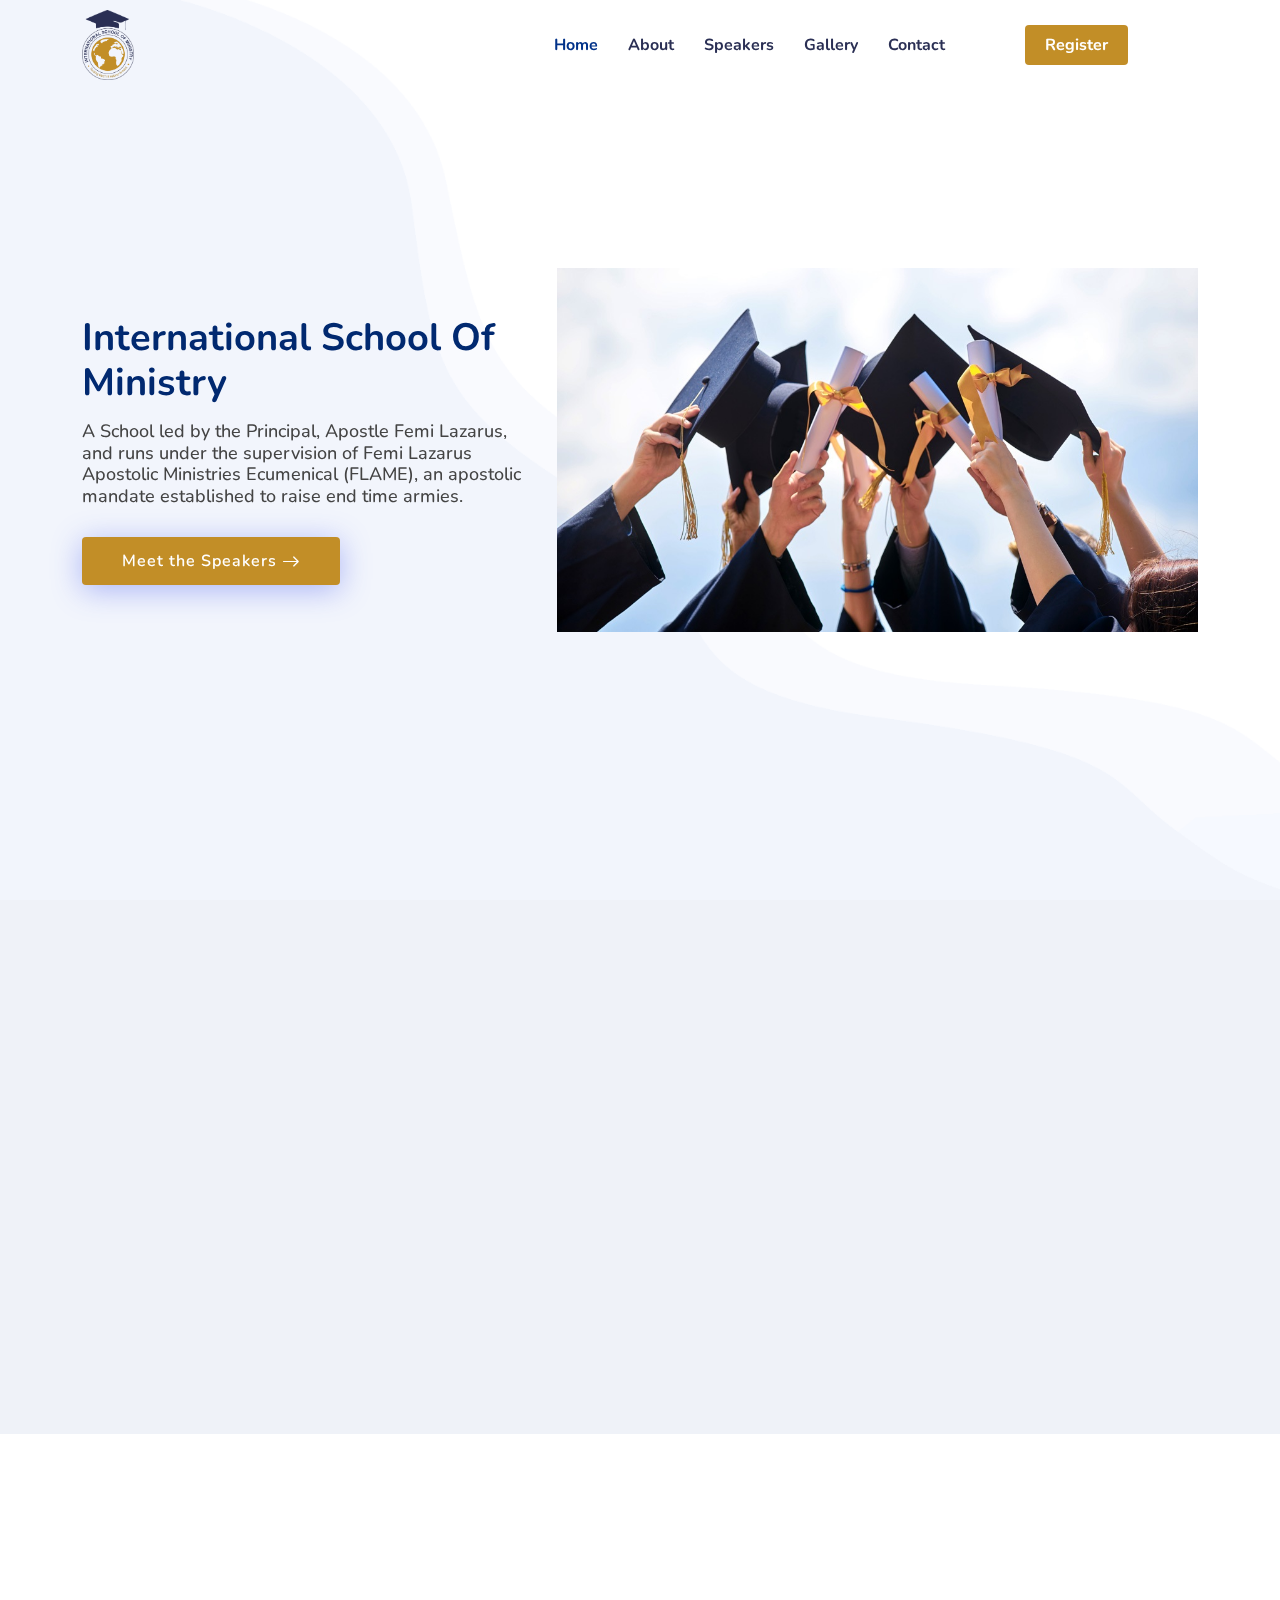
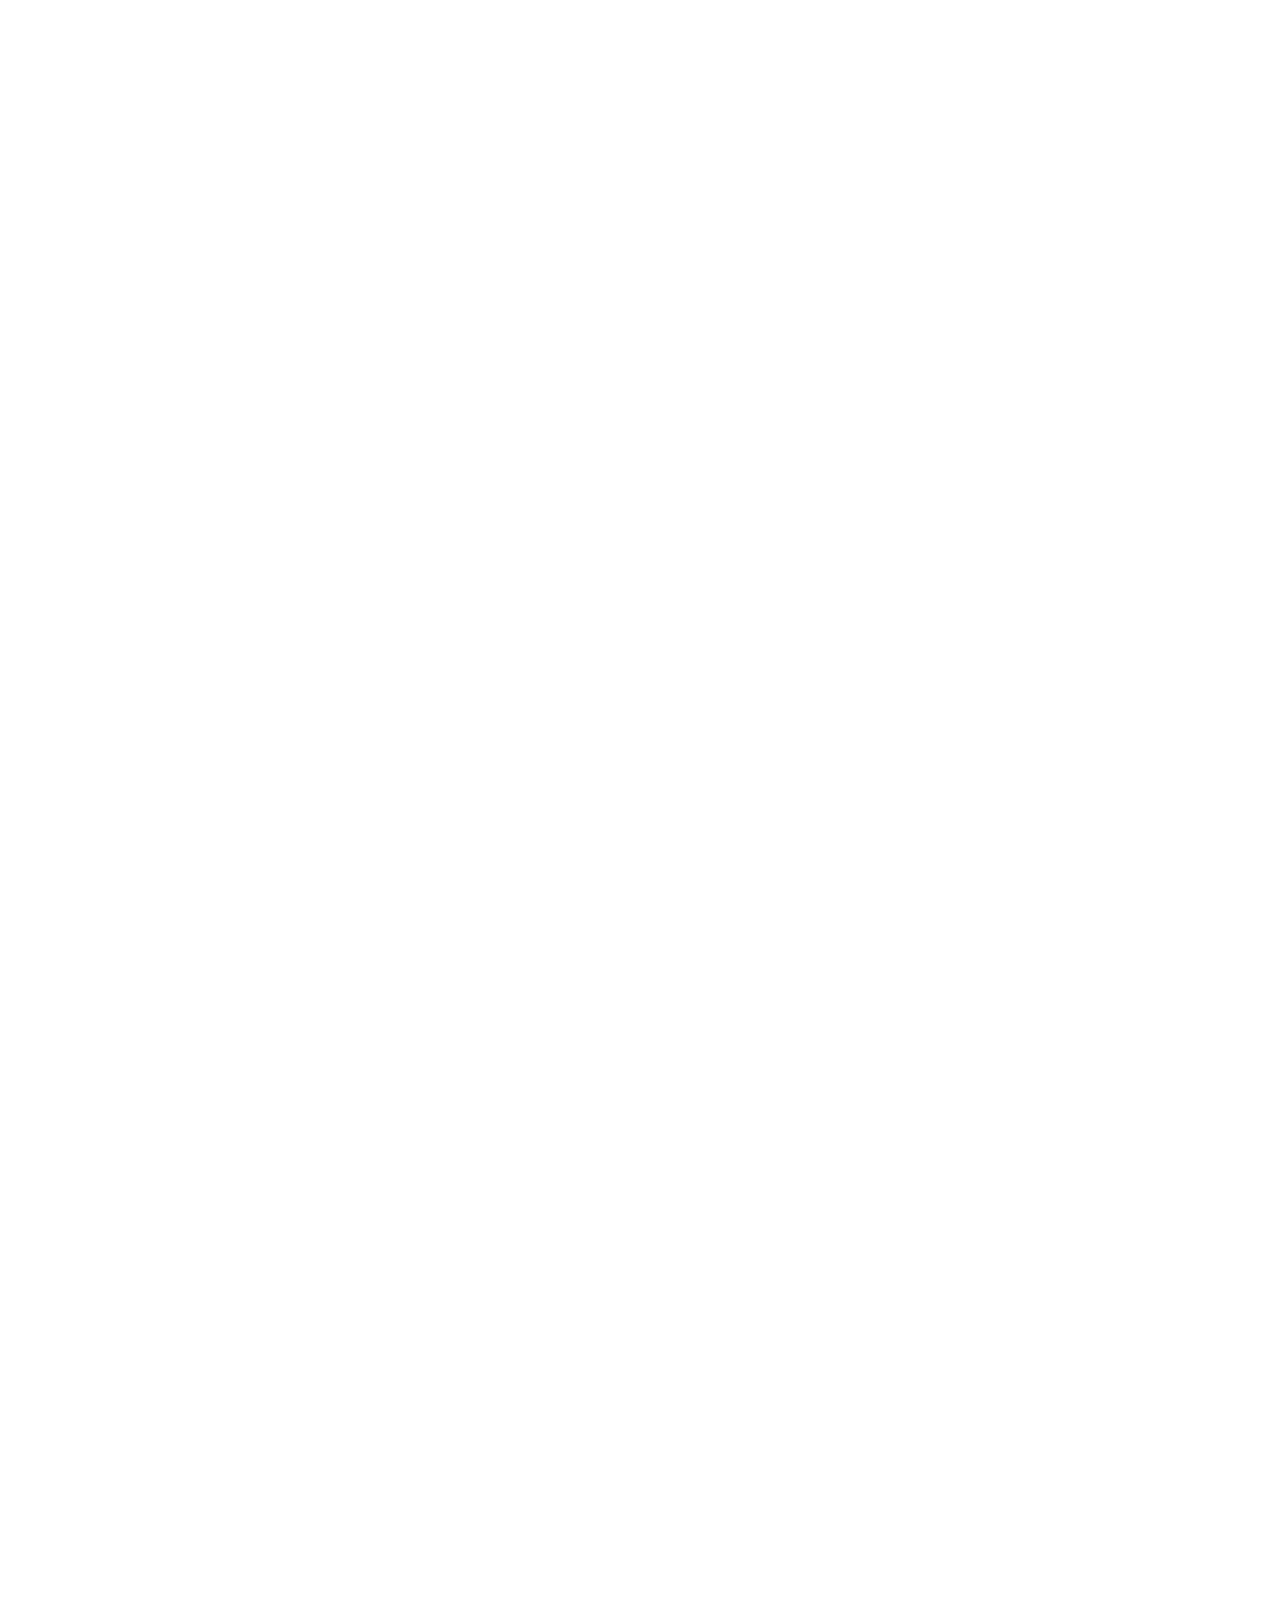
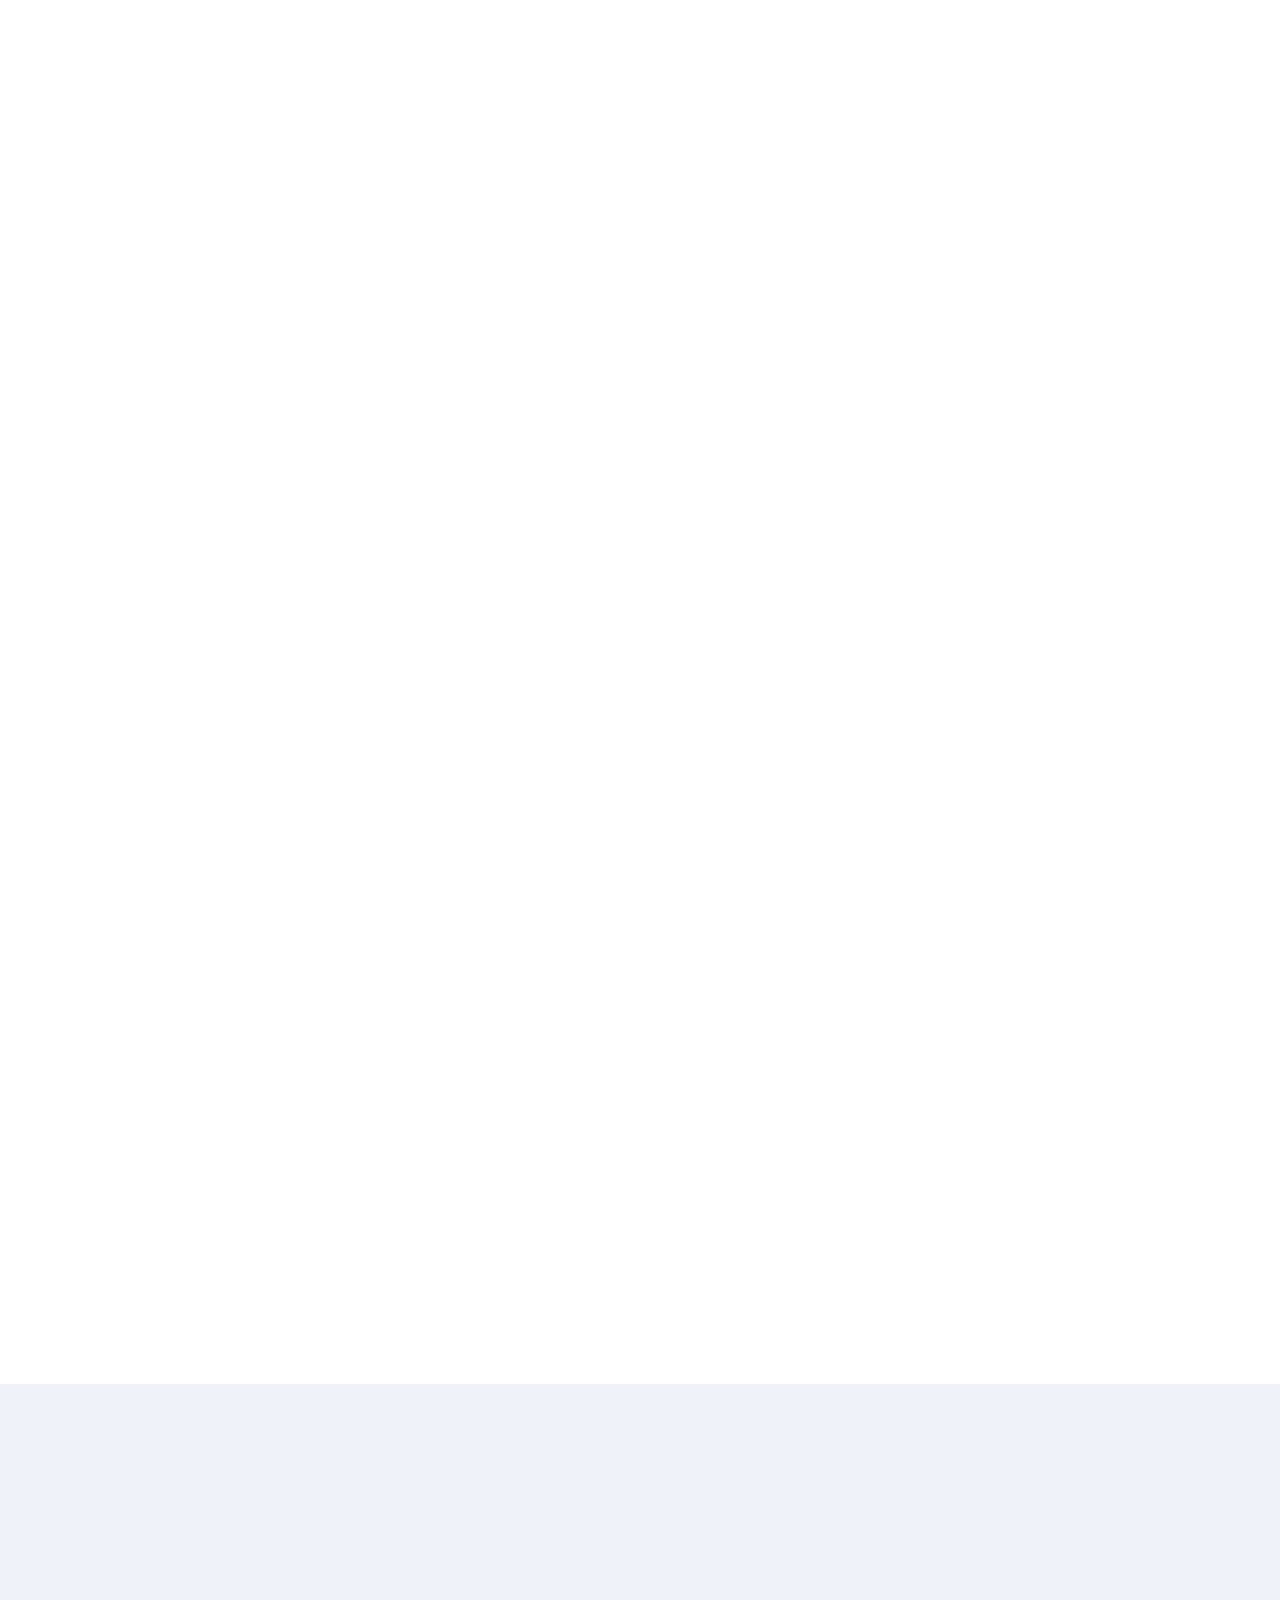
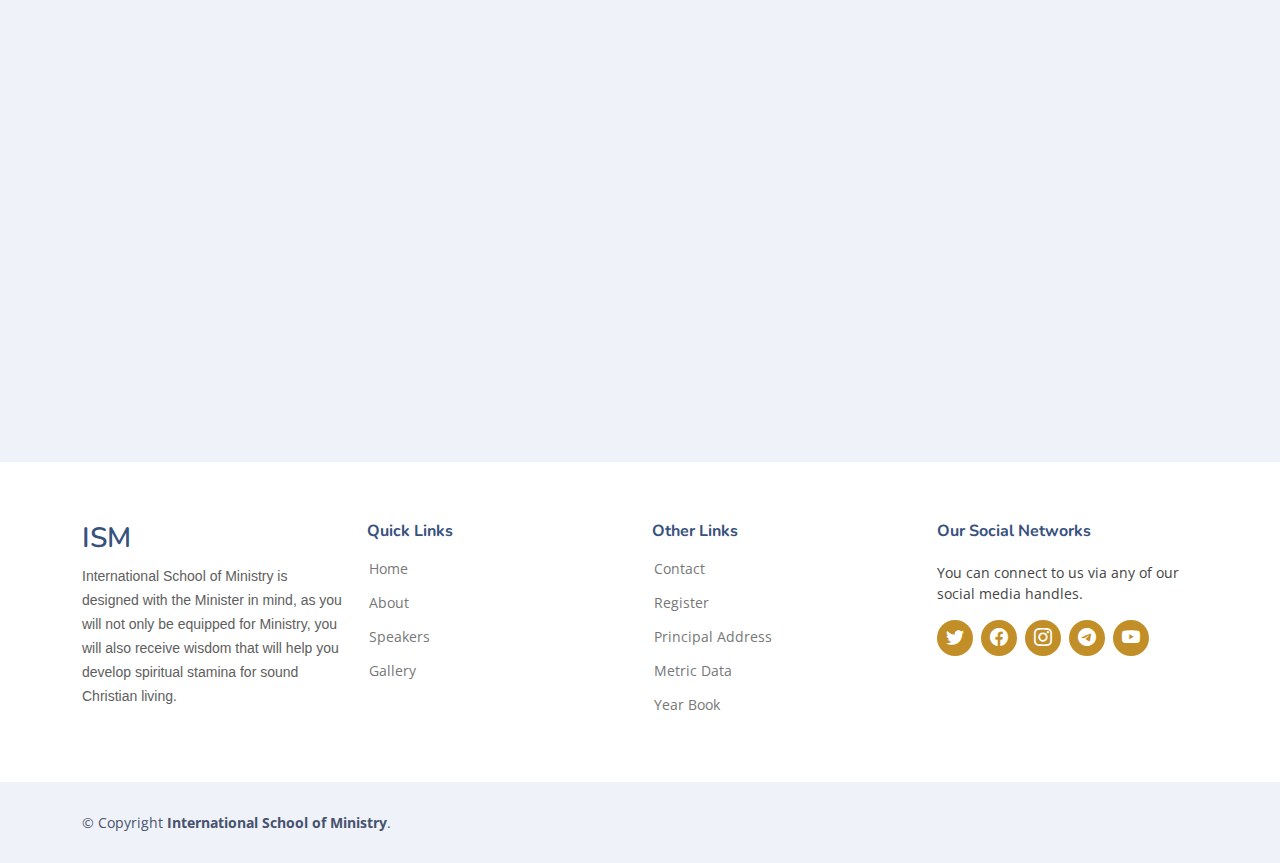
==== index.html @ 2821f300 "code update" ====
<!DOCTYPE html>
<html lang="en">

<head>
  <meta charset="utf-8">
  <meta content="width=device-width, initial-scale=1.0" name="viewport">

  <title>ISM - International School of Ministry</title>
  <meta content="" name="description">

  <meta content="" name="keywords">

  <link href="assets/img/logo1.png" rel="icon">

  <link href="https://fonts.googleapis.com/css?family=Open+Sans:300,300i,400,400i,600,600i,700,700i|Nunito:300,300i,400,400i,600,600i,700,700i|Poppins:300,300i,400,400i,500,500i,600,600i,700,700i" rel="stylesheet">

  <link href="assets/vendor/aos/aos.css" rel="stylesheet">
  <link href="assets/vendor/bootstrap/bootstrap.min.css" rel="stylesheet">
  <link href="assets/vendor/bootstrap-icons/bootstrap-icons.css" rel="stylesheet">
  <link href="assets/vendor/glightbox/glightbox.min.css" rel="stylesheet">
  <link href="assets/vendor/swiper/swiper-bundle.min.css" rel="stylesheet">

  <link href="assets/css/style.css" rel="stylesheet">
</head>

<body>

  <!-- ======= Header ======= -->
  <header id="header" class="header fixed-top">
    <div class="container-fluid container-xl d-flex align-items-center">

      <a href="index.html" class="logo d-flex align-items-center">
        <img src="assets/img/logo1.png" alt="">
      </a>

      <nav id="navbar" class="navbar">
        <ul>
          <li><a class="nav-link scrollto active" href="#hero">Home</a></li>
          <li><a class="nav-link scrollto" href="#about">About</a></li>
          <li><a class="nav-link scrollto" href="#speakers">Speakers</a></li>
          <li><a class="nav-link scrollto" href="#portfolio">Gallery</a></li>
          <li><a class="nav-link scrollto" href="#contact">Contact</a></li>
          <li class="reg-link"><a class="getstarted scrollto" target="_blank" href="registration.html">Register</a></li>
        </ul>
        <i class="bi bi-list mobile-nav-toggle"></i>
      </nav><!-- .navbar -->

    </div>
  </header><!-- End Header -->

  <!-- ======= Hero Section ======= -->
  <section id="hero" class="hero d-flex align-items-center">

    <div class="container">
      <div class="row">
        <div class="col-lg-5 d-flex flex-column justify-content-center">
          <h1 data-aos="fade-up">International School Of Ministry</h1>
          <h2 data-aos="fade-up" data-aos-delay="400">
            A School led by the Principal, Apostle Femi Lazarus, and runs under the supervision
            of Femi Lazarus Apostolic Ministries Ecumenical (FLAME), an apostolic mandate established to raise end time armies.           
          </h2>
          <div data-aos="fade-up" data-aos-delay="600">
            <div class="text-center text-lg-start">
              <a href="#about" class="btn-get-started scrollto d-inline-flex align-items-center justify-content-center align-self-center">
                <span>Meet the Speakers</span>
                <i class="bi bi-arrow-right"></i>
              </a>
            </div>
          </div>
        </div>
        <div class="col-lg-7 hero-img" data-aos="zoom-out" data-aos-delay="200">
          <img src="assets/img/grad3.jpg" class="img-fluid" alt="">
        </div>
      </div>
    </div>

  </section><!-- End Hero -->

  <main id="main">
    <!-- ======= About Section ======= -->
    <section id="about" class="about">

      <div class="container" data-aos="fade-up">
        <div class="row gx-0">

          <div class="col-lg-7 d-flex flex-column justify-content-center" data-aos="fade-up" data-aos-delay="200">
            <div class="content">
              <h3>ABOUT INTERNATIONAL SCHOOL OF MINISTRY</h3>
              <h2>
                International School of Ministry program equips not just ministers called to the 5-fold ministry,
                but all believers who seek to discover and effectively deploy God's unique call upon their life.              
              </h2>
              <p>
                Our university-caliber curriculum will expose you to balanced resources and materials that will deepen
                your understanding of ministry, and launch you into the insights and wisdom required for effective ministry. 
                The curriculum includes thorough assessments, projects and hands-on practical and ministry work. 
                The School offers great flexibility for your schedule with the options of both online and on site
                categories to choose from and admission is open to persons in all parts of the world.                
              </p>
              <!-- <div class="text-center text-lg-start">
                <a href="#" class="btn-read-more d-inline-flex align-items-center justify-content-center align-self-center">
                  <span>Read More</span>
                  <i class="bi bi-arrow-right"></i>
                </a>
              </div> -->
            </div>
          </div>

          <div class="col-lg-5 d-flex align-items-center" data-aos="zoom-out" data-aos-delay="200">
            <img src="assets/img/grad4.jpg" class="img-fluid" alt="">
          </div>

        </div>
      </div>

    </section><!-- End About Section -->

    
    <!-- ======= Counts Section ======= -->
    <section id="counts" class="counts">
      <div class="container" data-aos="fade-up">

        <div class="row gy-4">

          <div class="col-lg-4 col-md-4">
            <div class="count-box">
              <i class="bi bi-mortarboard"></i>
              <div>
                <span data-purecounter-start="0" data-purecounter-end="300" data-purecounter-duration="1" class="purecounter"></span>
                <p>Students</p>
              </div>
            </div>
          </div>

          <div class="col-lg-4 col-md-4">
            <div class="count-box">
              <i class="bi bi-flag" style="color: #ee6c20;"></i>
              <div>
                <span data-purecounter-start="0" data-purecounter-end="12" data-purecounter-duration="1" class="purecounter"></span>
                <p>Countries</p>
              </div>
            </div>
          </div>

          <div class="col-lg-4 col-md-4">
            <div class="count-box">
              <i class="bi bi-calendar" style="color: #15be56;"></i>
              <div>
                <span data-purecounter-start="0" data-purecounter-end="3" data-purecounter-duration="1" class="purecounter"></span>
                <p>Academic Sessions</p>
              </div>
            </div>
          </div>
        </div>

      </div>
    </section><!-- End Counts Section -->

    <!-- ======= Speakers Section ======= -->
    <!-- <section id="speakers" class="speakers">

      <div class="container" data-aos="fade-up">

        <header class="section-header">
          <h2>Our Speakers</h2>
          <p>Meet the Speakers for ISM 2023</p>
        </header>

        <div class="row">

          <div class="col-lg-4" data-aos="fade-up" data-aos-delay="200">
            <div class="box">
              <img src="assets/img/speakers/dam.jpg" class="img-fluid" alt="">
              <h3>Ad cupiditate sed est odio</h3>
              <p>Eum ad dolor et. Autem aut fugiat debitis voluptatem consequuntur sit. Et veritatis id.</p>
            </div>
          </div>

          <div class="col-lg-4 mt-4 mt-lg-0" data-aos="fade-up" data-aos-delay="400">
            <div class="box">
              <img src="assets/img/speakers/dam.jpg" class="img-fluid" alt="">
              <h3>Voluptatem voluptatum alias</h3>
              <p>Repudiandae amet nihil natus in distinctio suscipit id. Doloremque ducimus ea sit non.</p>
            </div>
          </div>

          <div class="col-lg-4 mt-4 mt-lg-0" data-aos="fade-up" data-aos-delay="600">
            <div class="box">
              <img src="assets/img/speakers/dam.jpg" class="img-fluid" alt="">
              <h3>Fugit cupiditate alias nobis.</h3>
              <p>Quam rem vitae est autem molestias explicabo debitis sint. Vero aliquid quidem commodi.</p>
            </div>
          </div>

        </div>

      </div> -->

    </section><!-- End Speakers Section -->
 

    <!-- ======= Gallery Section ======= -->
    <section id="portfolio" class="portfolio">

      <div class="container" data-aos="fade-up">

        <header class="section-header">
          <h2>Gallery</h2>
          <p>Check Our Gallery</p>
        </header>

        <div class="row" data-aos="fade-up" data-aos-delay="100">
          <div class="col-lg-12 d-flex justify-content-center">
            <ul id="portfolio-flters">
              <li data-filter="*" class="filter-active">All</li>
              <li data-filter=".filter-web">2022</li>
              <li data-filter=".filter-card">2021</li>
              <li data-filter=".filter-app">2020</li>
            </ul>
          </div>
        </div>

        <div class="row gy-4 portfolio-container" data-aos="fade-up" data-aos-delay="200">          

          <div class="col-lg-4 col-md-6 portfolio-item filter-web">
            <div class="portfolio-wrap">
              <img src="https://res.cloudinary.com/dlclg1j73/image/upload/v1676479139/ISM/2022/a0f8463294acc3b7a0f8463294acc3b7ISM0806-17_tbupcl.jpg" class="img-fluid" alt="">
              <div class="portfolio-info">
                <div class="portfolio-links">
                  <a href="https://res.cloudinary.com/dlclg1j73/image/upload/v1676479139/ISM/2022/a0f8463294acc3b7a0f8463294acc3b7ISM0806-17_tbupcl.jpg" data-gallery="portfolioGallery" class="portfokio-lightbox" title="2022"><i class="bi bi-plus"></i></a>
                </div>
              </div>
            </div>
          </div>
          <div class="col-lg-4 col-md-6 portfolio-item filter-web">
            <div class="portfolio-wrap">
              <img src="https://res.cloudinary.com/dlclg1j73/image/upload/v1676479139/ISM/2022/974f9b8429882d13974f9b8429882d13ISM0806-8_kbvcun.jpg" class="img-fluid" alt="">
              <div class="portfolio-info">
                <div class="portfolio-links">
                  <a href="https://res.cloudinary.com/dlclg1j73/image/upload/v1676479139/ISM/2022/974f9b8429882d13974f9b8429882d13ISM0806-8_kbvcun.jpg" data-gallery="portfolioGallery" class="portfokio-lightbox" title="2022"><i class="bi bi-plus"></i></a>
                </div>
              </div>
            </div>
          </div>
          <div class="col-lg-4 col-md-6 portfolio-item filter-web">
            <div class="portfolio-wrap">
              <img src="https://res.cloudinary.com/dlclg1j73/image/upload/v1676479139/ISM/2022/3f0ec36ffedbc9f23f0ec36ffedbc9f2ISM0806-11_uqhcfb.jpg" class="img-fluid" alt="">
              <div class="portfolio-info">
                <div class="portfolio-links">
                  <a href="https://res.cloudinary.com/dlclg1j73/image/upload/v1676479139/ISM/2022/3f0ec36ffedbc9f23f0ec36ffedbc9f2ISM0806-11_uqhcfb.jpg" data-gallery="portfolioGallery" class="portfokio-lightbox" title="2022"><i class="bi bi-plus"></i></a>
                </div>
              </div>
            </div>
          </div>
          <div class="col-lg-4 col-md-6 portfolio-item filter-web">
            <div class="portfolio-wrap">
              <img src="https://res.cloudinary.com/dlclg1j73/image/upload/v1676479139/ISM/2022/c64f689c1af384aec64f689c1af384aeISM0806-6_u8iej9.jpg" class="img-fluid" alt="">
              <div class="portfolio-info">
                <div class="portfolio-links">
                  <a href="https://res.cloudinary.com/dlclg1j73/image/upload/v1676479139/ISM/2022/c64f689c1af384aec64f689c1af384aeISM0806-6_u8iej9.jpg" data-gallery="portfolioGallery" class="portfokio-lightbox" title="2022"><i class="bi bi-plus"></i></a>
                </div>
              </div>
            </div>
          </div>
          <div class="col-lg-4 col-md-6 portfolio-item filter-web">
            <div class="portfolio-wrap">
              <img src="https://res.cloudinary.com/dlclg1j73/image/upload/v1676479138/ISM/2022/4d9fe608fb31aa9a4d9fe608fb31aa9aISM2022-18_cvmv9b.jpg" class="img-fluid" alt="">
              <div class="portfolio-info">
                <div class="portfolio-links">
                  <a href="https://res.cloudinary.com/dlclg1j73/image/upload/v1676479138/ISM/2022/4d9fe608fb31aa9a4d9fe608fb31aa9aISM2022-18_cvmv9b.jpg" data-gallery="portfolioGallery" class="portfokio-lightbox" title="2022"><i class="bi bi-plus"></i></a>
                </div>
              </div>
            </div>
          </div>
          <div class="col-lg-4 col-md-6 portfolio-item filter-web">
            <div class="portfolio-wrap">
              <img src="https://res.cloudinary.com/dlclg1j73/image/upload/v1676479138/ISM/2022/ac849e663f327fabac849e663f327fabISM230422-89_btlrcy.jpg" class="img-fluid" alt="">
              <div class="portfolio-info">
                <div class="portfolio-links">
                  <a href="https://res.cloudinary.com/dlclg1j73/image/upload/v1676479138/ISM/2022/ac849e663f327fabac849e663f327fabISM230422-89_btlrcy.jpg" data-gallery="portfolioGallery" class="portfokio-lightbox" title="2022"><i class="bi bi-plus"></i></a>
                </div>
              </div>
            </div>
          </div>
          <div class="col-lg-4 col-md-6 portfolio-item filter-web">
            <div class="portfolio-wrap">
              <img src="https://res.cloudinary.com/dlclg1j73/image/upload/v1676479138/ISM/2022/93c3a823f00f2a5993c3a823f00f2a59ISM2022-15_ulhld6.jpg" class="img-fluid" alt="">
              <div class="portfolio-info">
                <div class="portfolio-links">
                  <a href="https://res.cloudinary.com/dlclg1j73/image/upload/v1676479138/ISM/2022/93c3a823f00f2a5993c3a823f00f2a59ISM2022-15_ulhld6.jpg" data-gallery="portfolioGallery" class="portfokio-lightbox" title="2022"><i class="bi bi-plus"></i></a>
                </div>
              </div>
            </div>
          </div>
          <div class="col-lg-4 col-md-6 portfolio-item filter-web">
            <div class="portfolio-wrap">
              <img src="https://res.cloudinary.com/dlclg1j73/image/upload/v1676479138/ISM/2022/42bfd22b299dcd6542bfd22b299dcd65ISM2022-24_lhot5b.jpg" class="img-fluid" alt="">
              <div class="portfolio-info">
                <div class="portfolio-links">
                  <a href="https://res.cloudinary.com/dlclg1j73/image/upload/v1676479138/ISM/2022/42bfd22b299dcd6542bfd22b299dcd65ISM2022-24_lhot5b.jpg" data-gallery="portfolioGallery" class="portfokio-lightbox" title="2022"><i class="bi bi-plus"></i></a>
                </div>
              </div>
            </div>
          </div>
          <div class="col-lg-4 col-md-6 portfolio-item filter-web">
            <div class="portfolio-wrap">
              <img src="https://res.cloudinary.com/dlclg1j73/image/upload/v1676479138/ISM/2022/f9b1919a57092d63f9b1919a57092d63ISM2022-3_dk9n88.jpg" class="img-fluid" alt="">
              <div class="portfolio-info">
                <div class="portfolio-links">
                  <a href="https://res.cloudinary.com/dlclg1j73/image/upload/v1676479138/ISM/2022/f9b1919a57092d63f9b1919a57092d63ISM2022-3_dk9n88.jpg" data-gallery="portfolioGallery" class="portfokio-lightbox" title="2022"><i class="bi bi-plus"></i></a>
                </div>
              </div>
            </div>
          </div>
          <div class="col-lg-4 col-md-6 portfolio-item filter-web">
            <div class="portfolio-wrap">
              <img src="https://res.cloudinary.com/dlclg1j73/image/upload/v1676479138/ISM/2022/ad6efad1ba59b4cfad6efad1ba59b4cfISM2022-20_xufchk.jpg" class="img-fluid" alt="">
              <div class="portfolio-info">
                <div class="portfolio-links">
                  <a href="https://res.cloudinary.com/dlclg1j73/image/upload/v1676479138/ISM/2022/ad6efad1ba59b4cfad6efad1ba59b4cfISM2022-20_xufchk.jpg" data-gallery="portfolioGallery" class="portfokio-lightbox" title="2022"><i class="bi bi-plus"></i></a>
                </div>
              </div>
            </div>
          </div>

          <div class="col-lg-4 col-md-6 portfolio-item filter-card">
            <div class="portfolio-wrap">
              <img src="https://res.cloudinary.com/dlclg1j73/image/upload/v1676479112/ISM/2021/60b67246723efb0160b67246723efb01DSC_1166_vpximg.png" class="img-fluid" alt="">
              <div class="portfolio-info">
                <div class="portfolio-links">
                  <a href="https://res.cloudinary.com/dlclg1j73/image/upload/v1676479112/ISM/2021/60b67246723efb0160b67246723efb01DSC_1166_vpximg.png" data-gallery="portfolioGallery" class="portfokio-lightbox" title="2021"><i class="bi bi-plus"></i></a>
                </div>
              </div>
            </div>
          </div>
          <div class="col-lg-4 col-md-6 portfolio-item filter-card">
            <div class="portfolio-wrap">
              <img src="https://res.cloudinary.com/dlclg1j73/image/upload/v1676479112/ISM/2021/acf2622d92566151acf2622d92566151DSC_1152_qvgdaf.png" class="img-fluid" alt="">
              <div class="portfolio-info">
                <div class="portfolio-links">
                  <a href="https://res.cloudinary.com/dlclg1j73/image/upload/v1676479112/ISM/2021/acf2622d92566151acf2622d92566151DSC_1152_qvgdaf.png" data-gallery="portfolioGallery" class="portfokio-lightbox" title="2021"><i class="bi bi-plus"></i></a>
                </div>
              </div>
            </div>
          </div>
          <div class="col-lg-4 col-md-6 portfolio-item filter-card">
            <div class="portfolio-wrap">
              <img src="https://res.cloudinary.com/dlclg1j73/image/upload/v1676479112/ISM/2021/b2570730d5ed23bcb2570730d5ed23bcDSC_1175_kbym0o.png" class="img-fluid" alt="">
              <div class="portfolio-info">
                <div class="portfolio-links">
                  <a href="https://res.cloudinary.com/dlclg1j73/image/upload/v1676479112/ISM/2021/b2570730d5ed23bcb2570730d5ed23bcDSC_1175_kbym0o.png" data-gallery="portfolioGallery" class="portfokio-lightbox" title="2021"><i class="bi bi-plus"></i></a>
                </div>
              </div>
            </div>
          </div>
          <div class="col-lg-4 col-md-6 portfolio-item filter-card">
            <div class="portfolio-wrap">
              <img src="https://res.cloudinary.com/dlclg1j73/image/upload/v1676479112/ISM/2021/3bf9c9d7cf6376ae3bf9c9d7cf6376ae18082020_2837_29_ztzded.png" class="img-fluid" alt="">
              <div class="portfolio-info">
                <div class="portfolio-links">
                  <a href="https://res.cloudinary.com/dlclg1j73/image/upload/v1676479112/ISM/2021/3bf9c9d7cf6376ae3bf9c9d7cf6376ae18082020_2837_29_ztzded.png" data-gallery="portfolioGallery" class="portfokio-lightbox" title="2021"><i class="bi bi-plus"></i></a>
                </div>
              </div>
            </div>
          </div>
          <div class="col-lg-4 col-md-6 portfolio-item filter-card">
            <div class="portfolio-wrap">
              <img src="https://res.cloudinary.com/dlclg1j73/image/upload/v1676479111/ISM/2021/8701a133cffeb7cc8701a133cffeb7ccDSC_1179_hkhmv2.png" class="img-fluid" alt="">
              <div class="portfolio-info">
                <div class="portfolio-links">
                  <a href="https://res.cloudinary.com/dlclg1j73/image/upload/v1676479111/ISM/2021/8701a133cffeb7cc8701a133cffeb7ccDSC_1179_hkhmv2.png" data-gallery="portfolioGallery" class="portfokio-lightbox" title="2021"><i class="bi bi-plus"></i></a>
                </div>
              </div>
            </div>
          </div>
          <div class="col-lg-4 col-md-6 portfolio-item filter-card">
            <div class="portfolio-wrap">
              <img src="https://res.cloudinary.com/dlclg1j73/image/upload/v1676479111/ISM/2021/be150857a7223dadbe150857a7223dadDSC_1202_tuiqah.png" class="img-fluid" alt="">
              <div class="portfolio-info">
                <div class="portfolio-links">
                  <a href="https://res.cloudinary.com/dlclg1j73/image/upload/v1676479111/ISM/2021/be150857a7223dadbe150857a7223dadDSC_1202_tuiqah.png" data-gallery="portfolioGallery" class="portfokio-lightbox" title="2021"><i class="bi bi-plus"></i></a>
                </div>
              </div>
            </div>
          </div>
          <div class="col-lg-4 col-md-6 portfolio-item filter-card">
            <div class="portfolio-wrap">
              <img src="https://res.cloudinary.com/dlclg1j73/image/upload/v1676479111/ISM/2021/8da6018cdb2b9a3d8da6018cdb2b9a3dDSC_1181_phynyu.png" class="img-fluid" alt="">
              <div class="portfolio-info">
                <div class="portfolio-links">
                  <a href="https://res.cloudinary.com/dlclg1j73/image/upload/v1676479111/ISM/2021/8da6018cdb2b9a3d8da6018cdb2b9a3dDSC_1181_phynyu.png" data-gallery="portfolioGallery" class="portfokio-lightbox" title="2021"><i class="bi bi-plus"></i></a>
                </div>
              </div>
            </div>
          </div>
          <div class="col-lg-4 col-md-6 portfolio-item filter-card">
            <div class="portfolio-wrap">
              <img src="https://res.cloudinary.com/dlclg1j73/image/upload/v1676479111/ISM/2021/06ec771d6a91691006ec771d6a916910DSC_1199_gxij5p.png" class="img-fluid" alt="">
              <div class="portfolio-info">
                <div class="portfolio-links">
                  <a href="https://res.cloudinary.com/dlclg1j73/image/upload/v1676479111/ISM/2021/06ec771d6a91691006ec771d6a916910DSC_1199_gxij5p.png" data-gallery="portfolioGallery" class="portfokio-lightbox" title="2021"><i class="bi bi-plus"></i></a>
                </div>
              </div>
            </div>
          </div>
          <div class="col-lg-4 col-md-6 portfolio-item filter-card">
            <div class="portfolio-wrap">
              <img src="https://res.cloudinary.com/dlclg1j73/image/upload/v1676479111/ISM/2021/c27d8800741f3474c27d8800741f3474DSC_1198_xvyitz.png" class="img-fluid" alt="">
              <div class="portfolio-info">
                <div class="portfolio-links">
                  <a href="https://res.cloudinary.com/dlclg1j73/image/upload/v1676479111/ISM/2021/c27d8800741f3474c27d8800741f3474DSC_1198_xvyitz.png" data-gallery="portfolioGallery" class="portfokio-lightbox" title="2021"><i class="bi bi-plus"></i></a>
                </div>
              </div>
            </div>
          </div>
          <div class="col-lg-4 col-md-6 portfolio-item filter-card">
            <div class="portfolio-wrap">
              <img src="https://res.cloudinary.com/dlclg1j73/image/upload/v1676479111/ISM/2021/37e3d6341e4bad0037e3d6341e4bad00DSC_1196_wsgi4c.png" class="img-fluid" alt="">
              <div class="portfolio-info">
                <div class="portfolio-links">
                  <a href="https://res.cloudinary.com/dlclg1j73/image/upload/v1676479111/ISM/2021/37e3d6341e4bad0037e3d6341e4bad00DSC_1196_wsgi4c.png" data-gallery="portfolioGallery" class="portfokio-lightbox" title="2021"><i class="bi bi-plus"></i></a>
                </div>
              </div>
            </div>
          </div> 
          <div class="col-lg-4 col-md-6 portfolio-item filter-app">
            <div class="portfolio-wrap">
              <img src="https://res.cloudinary.com/dlclg1j73/image/upload/v1676479089/ISM/2020/1437bfd72011e2741437bfd72011e274DSC_1422_nzmzx5.png" class="img-fluid" alt="">
              <div class="portfolio-info">               
                <div class="portfolio-links">
                  <a href="https://res.cloudinary.com/dlclg1j73/image/upload/v1676479089/ISM/2020/1437bfd72011e2741437bfd72011e274DSC_1422_nzmzx5.png" data-gallery="portfolioGallery" class="portfokio-lightbox" title="2020"><i class="bi bi-plus"></i></a>
                </div>
              </div>
            </div>
          </div>
  
          <!-- <div class="col-lg-4 col-md-6 portfolio-item filter-app">
            <div class="portfolio-wrap">
              <img src="https://res.cloudinary.com/dlclg1j73/image/upload/v1676479094/ISM/2020/482b2554e8a9d554482b2554e8a9d554DSC_2568_h2k7g2.png" class="img-fluid" alt="">
              <div class="portfolio-info">                
                <div class="portfolio-links">
                  <a href="https://res.cloudinary.com/dlclg1j73/image/upload/v1676479094/ISM/2020/482b2554e8a9d554482b2554e8a9d554DSC_2568_h2k7g2.png" data-gallery="portfolioGallery" class="portfokio-lightbox" title="2020"><i class="bi bi-plus"></i></a>
                </div>
              </div>
            </div>
          </div> -->
  
          <div class="col-lg-4 col-md-6 portfolio-item filter-app">
            <div class="portfolio-wrap">
              <img src="https://res.cloudinary.com/dlclg1j73/image/upload/v1676479089/ISM/2020/9b5d7646d7d1f5c69b5d7646d7d1f5c6DSC_1423_hldwc8.png" class="img-fluid" alt="">
              <div class="portfolio-info">               
                <div class="portfolio-links">
                  <a href="https://res.cloudinary.com/dlclg1j73/image/upload/v1676479089/ISM/2020/9b5d7646d7d1f5c69b5d7646d7d1f5c6DSC_1423_hldwc8.png" data-gallery="portfolioGallery" class="portfokio-lightbox" title="2020"><i class="bi bi-plus"></i></a>
                </div>
              </div>
            </div>
          </div>
  
          <div class="col-lg-4 col-md-6 portfolio-item filter-app">
            <div class="portfolio-wrap">
              <img src="https://res.cloudinary.com/dlclg1j73/image/upload/v1676479089/ISM/2020/7ac17f9fa29cf2cf2d173a0305b6f59bDSC_1419_bjd148.png" class="img-fluid" alt="">
              <div class="portfolio-info">
                <div class="portfolio-links">
                  <a href="https://res.cloudinary.com/dlclg1j73/image/upload/v1676479089/ISM/2020/7ac17f9fa29cf2cf2d173a0305b6f59bDSC_1419_bjd148.png" data-gallery="portfolioGallery" class="portfokio-lightbox" title="2020"><i class="bi bi-plus"></i></a>
                </div>
              </div>
            </div>
          </div>
  
          <div class="col-lg-4 col-md-6 portfolio-item filter-app">
            <div class="portfolio-wrap">
              <img src="https://res.cloudinary.com/dlclg1j73/image/upload/v1676479089/ISM/2020/722e9a04e7865b9e722e9a04e7865b9eDSC_1700_tqo9lj.png" class="img-fluid" alt="">
              <div class="portfolio-info">
                <div class="portfolio-links">
                  <a href="https://res.cloudinary.com/dlclg1j73/image/upload/v1676479089/ISM/2020/722e9a04e7865b9e722e9a04e7865b9eDSC_1700_tqo9lj.png" data-gallery="portfolioGallery" class="portfokio-lightbox" title="2020"><i class="bi bi-plus"></i></a>
                </div>
              </div>
            </div>
          </div>
  
          <div class="col-lg-4 col-md-6 portfolio-item filter-app">
            <div class="portfolio-wrap">
              <img src="https://res.cloudinary.com/dlclg1j73/image/upload/v1676479088/ISM/2020/e34547b1513b64e3e34547b1513b64e3DSC_1703_iru3q8.png" class="img-fluid" alt="">
              <div class="portfolio-info">
                <div class="portfolio-links">
                  <a href="https://res.cloudinary.com/dlclg1j73/image/upload/v1676479088/ISM/2020/e34547b1513b64e3e34547b1513b64e3DSC_1703_iru3q8.png" data-gallery="portfolioGallery" class="portfokio-lightbox" title="2020"><i class="bi bi-plus"></i></a>
                </div>
              </div>
            </div>
          </div>
  
          <div class="col-lg-4 col-md-6 portfolio-item filter-app">
            <div class="portfolio-wrap">
              <img src="https://res.cloudinary.com/dlclg1j73/image/upload/v1676479088/ISM/2020/3551b2bcec3cd4173551b2bcec3cd417DSC_1725_vrhth0.png" class="img-fluid" alt="">
              <div class="portfolio-info">
                <div class="portfolio-links">
                  <a href="https://res.cloudinary.com/dlclg1j73/image/upload/v1676479088/ISM/2020/3551b2bcec3cd4173551b2bcec3cd417DSC_1725_vrhth0.png" data-gallery="portfolioGallery" class="portfokio-lightbox" title="2020"><i class="bi bi-plus"></i></a>
                </div>
              </div>
            </div>
          </div>
  
          <div class="col-lg-4 col-md-6 portfolio-item filter-app">
            <div class="portfolio-wrap">
              <img src="https://res.cloudinary.com/dlclg1j73/image/upload/v1676479088/ISM/2020/b4bea5d8ac0376a725467279bf7ab491DSC_1974_pcolpz.png" class="img-fluid" alt="">
              <div class="portfolio-info">               
                <div class="portfolio-links">
                  <a href="https://res.cloudinary.com/dlclg1j73/image/upload/v1676479088/ISM/2020/b4bea5d8ac0376a725467279bf7ab491DSC_1974_pcolpz.png" data-gallery="portfolioGallery" class="portfokio-lightbox" title="2020"><i class="bi bi-plus"></i></a>
                </div>
              </div>
            </div>
          </div>
  
          <div class="col-lg-4 col-md-6 portfolio-item filter-app">
            <div class="portfolio-wrap">
              <img src="https://res.cloudinary.com/dlclg1j73/image/upload/v1676479087/ISM/2020/651474b0d548e063651474b0d548e063DSC_2087_ijhal0.png" class="img-fluid" alt="">
              <div class="portfolio-info">
                <div class="portfolio-links">
                  <a href="https://res.cloudinary.com/dlclg1j73/image/upload/v1676479087/ISM/2020/651474b0d548e063651474b0d548e063DSC_2087_ijhal0.png" data-gallery="portfolioGallery" class="portfokio-lightbox" title="2020"><i class="bi bi-plus"></i></a>
                </div>
              </div>
            </div>
          </div>
  
          <!-- <div class="col-lg-4 col-md-6 portfolio-item filter-app">
            <div class="portfolio-wrap">
              <img src="https://res.cloudinary.com/dlclg1j73/image/upload/v1676479087/ISM/2020/4efd12b921d46b184efd12b921d46b18DSC_1727-Copy_kzfbbh.png" class="img-fluid" alt="">
              <div class="portfolio-info">
                <div class="portfolio-links">
                  <a href="https://res.cloudinary.com/dlclg1j73/image/upload/v1676479087/ISM/2020/4efd12b921d46b184efd12b921d46b18DSC_1727-Copy_kzfbbh.png" data-gallery="portfolioGallery" class="portfokio-lightbox" title="2020"><i class="bi bi-plus"></i></a>
                </div>
              </div>
            </div>
          </div> -->
        </div> 
      </div>

    </section><!-- End Gallery Section -->


    <!-- ======= Contact Section ======= -->
    <section id="contact" class="contact">

      <div class="container" data-aos="fade-up">

        <header class="section-header">
          <h2>Contact</h2>
          <p>Contact Us</p>
        </header>

        <div class="row gy-4">

          <div class="col-lg-6">

            <div class="row gy-4">
              <div class="col-md-6">
                <div class="info-box">
                  <i class="bi bi-geo-alt"></i>
                  <h3>Address</h3>                  
                  <p>Former Fun Factory 200285, Oshuntokun Avenue,<br>Bodija, Ibadan</p>
                </div>
              </div>
              <div class="col-md-6">
                <div class="info-box">
                  <i class="bi bi-telephone"></i>
                  <h3>Call Us</h3>
                  <p>+2349030959735<br>+2348104551287<br><br></p>
                </div>
              </div>
              <div class="col-md-6">
                <div class="info-box">
                  <i class="bi bi-envelope"></i>
                  <h3>Email Us</h3>
                  <p>flamefemilazarus2021@gmail.com<br><br></p>
                </div>
              </div>
              <div class="col-md-6">
                <div class="info-box">
                  <i class="bi bi-clock"></i>
                  <h3>Open Hours</h3>
                  <p>Monday - Friday<br>9:00AM - 05:00PM</p>
                </div>
              </div>
            </div>

          </div>

          <div class="col-lg-6">
            <form class="php-email-form">
              <div class="row gy-4">

                <div class="col-md-6">
                  <input type="text" id="firstname" name="firstname" class="form-control" placeholder="Firstname">
                  <span id="cfirstname" class="error" font-weight-bold></span>
                </div>

                <div class="col-md-6">
                  <input type="text" id="lastname" name="lastname" class="form-control" placeholder="Lastname">
                  <span id="clastname" class="error" font-weight-bold></span>
                </div>

                <div class="col-md-12 ">
                  <input type="email" id="email" class="form-control" name="email" placeholder="Your Email">
                  <span id="cemail" class="error" font-weight-bold></span>
                </div>               

                <div class="col-md-12">
                  <textarea class="form-control" id="message" name="message" rows="6" placeholder="Message"></textarea>
                  <span id="cmessage" class="error" font-weight-bold></span>
                </div>

                <div class="col-md-12 text-center">  
                  <button id="contactUs" type="button">Send Message</button>
                </div>

              </div>
            </form>

          </div>

        </div>

      </div>

    </section><!-- End Contact Section -->

  </main><!-- End #main -->

 <!-- ======= Footer ======= -->
  <footer id="footer">
    <div class="footer-top">
      <div class="container">
        <div class="row">

          <div class="col-lg-3 col-md-6 footer-contact">
            <h3>ISM</h3>
            <p>
              International School of Ministry is designed with the Minister in mind, as you will not
              only be equipped for Ministry, you will also receive wisdom that will help you develop
              spiritual stamina for sound Christian living.
            </p>
          </div>

          <div class="col-lg-3 col-md-6 footer-links">
            <h4>Quick Links</h4>
            <ul>
              <li><i class="bx bx-chevron-right"></i> <a href="#">Home</a></li>
              <li><i class="bx bx-chevron-right"></i> <a href="#about">About</a></li>
              <li><i class="bx bx-chevron-right"></i> <a href="#speakers">Speakers</a></li>
              <li><i class="bx bx-chevron-right"></i> <a href="#portfolio">Gallery</a></li>
            </ul>
          </div>

          <div class="col-lg-3 col-md-6 footer-links">
            <h4>Other Links</h4>
            <ul>
              <li><i class="bx bx-chevron-right"></i> <a href="#contact">Contact</a></li>
              <li><i class="bx bx-chevron-right"></i> <a href="registration.html">Register</a></li>
              <li><i class="bx bx-chevron-right"></i> <a href="#">Principal Address</a></li>
              <li><i class="bx bx-chevron-right"></i> <a href="#counts">Metric Data</a></li>
              <li><i class="bx bx-chevron-right"></i> <a href="#">Year Book</a></li>
            </ul>
          </div>

          <div class="col-lg-3 col-md-6 footer-links">
            <h4>Our Social Networks</h4>
            <p>You can connect to us via any of our social media handles.</p>
            <div class="social-links mt-3">
              <a href="#" class="twitter"><i class="bi bi-twitter"></i></a>
              <a href="#" class="facebook"><i class="bi bi-facebook"></i></a>
              <a href="#" class="instagram"><i class="bi bi-instagram"></i></a>
              <a href="#" class="google-plus"><i class="bi bi-telegram"></i></a>
              <a href="#" class="linkedin"><i class="bi bi-youtube"></i></a>
            </div>
          </div>

        </div>
      </div>
    </div>

    <div class="container footer-bottom clearfix">
      <div class="copyright">
        &copy; Copyright <strong><span>International School of Ministry</span></strong>. 
      </div>      
    </div>
  </footer>
  
  <!-- End Footer -->

  <a href="#" class="back-to-top d-flex align-items-center justify-content-center"><i class="bi bi-arrow-up-short"></i></a>
  
  <!-- ======= Modal ======= -->
  <div class="modal fade" id="successModal" tabindex="-1" role="dialog" aria-labelledby="exampleModalLabel" aria-hidden="true">
    <div class="modal-dialog" role="document">
      <div class="modal-content">
        <div class="modal-body">
          Your Message has been successfully sent
        </div>
        <div class="modal-footer">
          <button id="successBtn" style="background-color: #c28e27; border-color: #c28e27" type="button" class="btn btn-primary" data-bs-dismiss="modal">Ok</button>
        </div>
      </div>
    </div>
  </div>

  <div class="modal fade" id="failureModal" tabindex="-1" role="dialog" aria-labelledby="exampleModalLabel" aria-hidden="true">
    <div class="modal-dialog" role="document">
      <div class="modal-content">
        <div class="modal-body">
          Opps! your message wasn't successfuly sent, please try again.
        </div>
        <div class="modal-footer">
          <button type="button" style="text-align: center;" class="btn btn-danger" data-bs-dismiss="modal">Try Again</button>
        </div>
      </div>
    </div>
  </div>
<!-- End Modal -->

  <script src="assets/js/jquery.min.js"></script>
  <script src="assets/vendor/purecounter/purecounter_vanilla.js"></script>
  <script src="assets/vendor/aos/aos.js"></script>
  <script src="assets/vendor/bootstrap/bootstrap.bundle.min.js"></script>
  <script src="assets/vendor/glightbox/glightbox.min.js"></script>
  <script src="assets/vendor/isotope-layout/isotope.pkgd.min.js"></script>
  <script src="assets/vendor/swiper/swiper-bundle.min.js"></script>
  <script src="assets/js/main.js"></script>

  <script type="text/javascript">
    function ValidateForm(){
      var lastname = $("#lastname").val();   
      var firstname = $("#firstname").val();  
      var visitorMail = $("#email").val(); 
      var message = $("#message").val();
      var letter = /^[a-zA-Z]+$/;
      var email = /^([a-zA-Z0-9_\.\-])+\@(([a-zA-Z0-9\-])+\.)+([a-zA-Z0-9]{2,4})+$/;
      var valid = true;
      removeMessage();
      
      if(!letter.test(lastname)){
              event.preventDefault();
              document.getElementById("clastname").innerHTML="Input a valid Lastname";
              valid=false;
      }
      
      if(!letter.test(firstname)){
              event.preventDefault();
              document.getElementById("cfirstname").innerHTML="Input a valid Firstname";
              valid=false;
      }
      
      if(!email.test(visitorMail)){
              event.preventDefault();
              document.getElementById("cemail").innerHTML="Input a valid Email Address";
              valid=false;
      }
      
      if(message == ""){
              event.preventDefault();
              document.getElementById("cmessage").innerHTML="Please type your message";
              valid=false;
      } 
      return valid;        
    }

  function removeMessage(){
      var eremove = document.querySelectorAll(".error");
      [].forEach.call(eremove, function(el){
          el.innerHTML="";
      });
  }


  $("#contactUs").click(function(e){
          e.preventDefault();
              var valid = ValidateForm();
              if (valid===true){
                var form = $(this).closest('form');
                var data = form.serialize();
                var url = "contact.php";
                $.ajax({
                  type:'post',
                  url:url,
                  data: data,
                  success: function(response){
                    $('#successModal').modal('show');                      
                  },
                  error : function(request,error){
                    $('#failureModal').modal('show');
                  }   
                });
              }               
  });
  
  $('#successBtn').click(function(e){
    location.reload();
  });

</script>

</body>

</html>
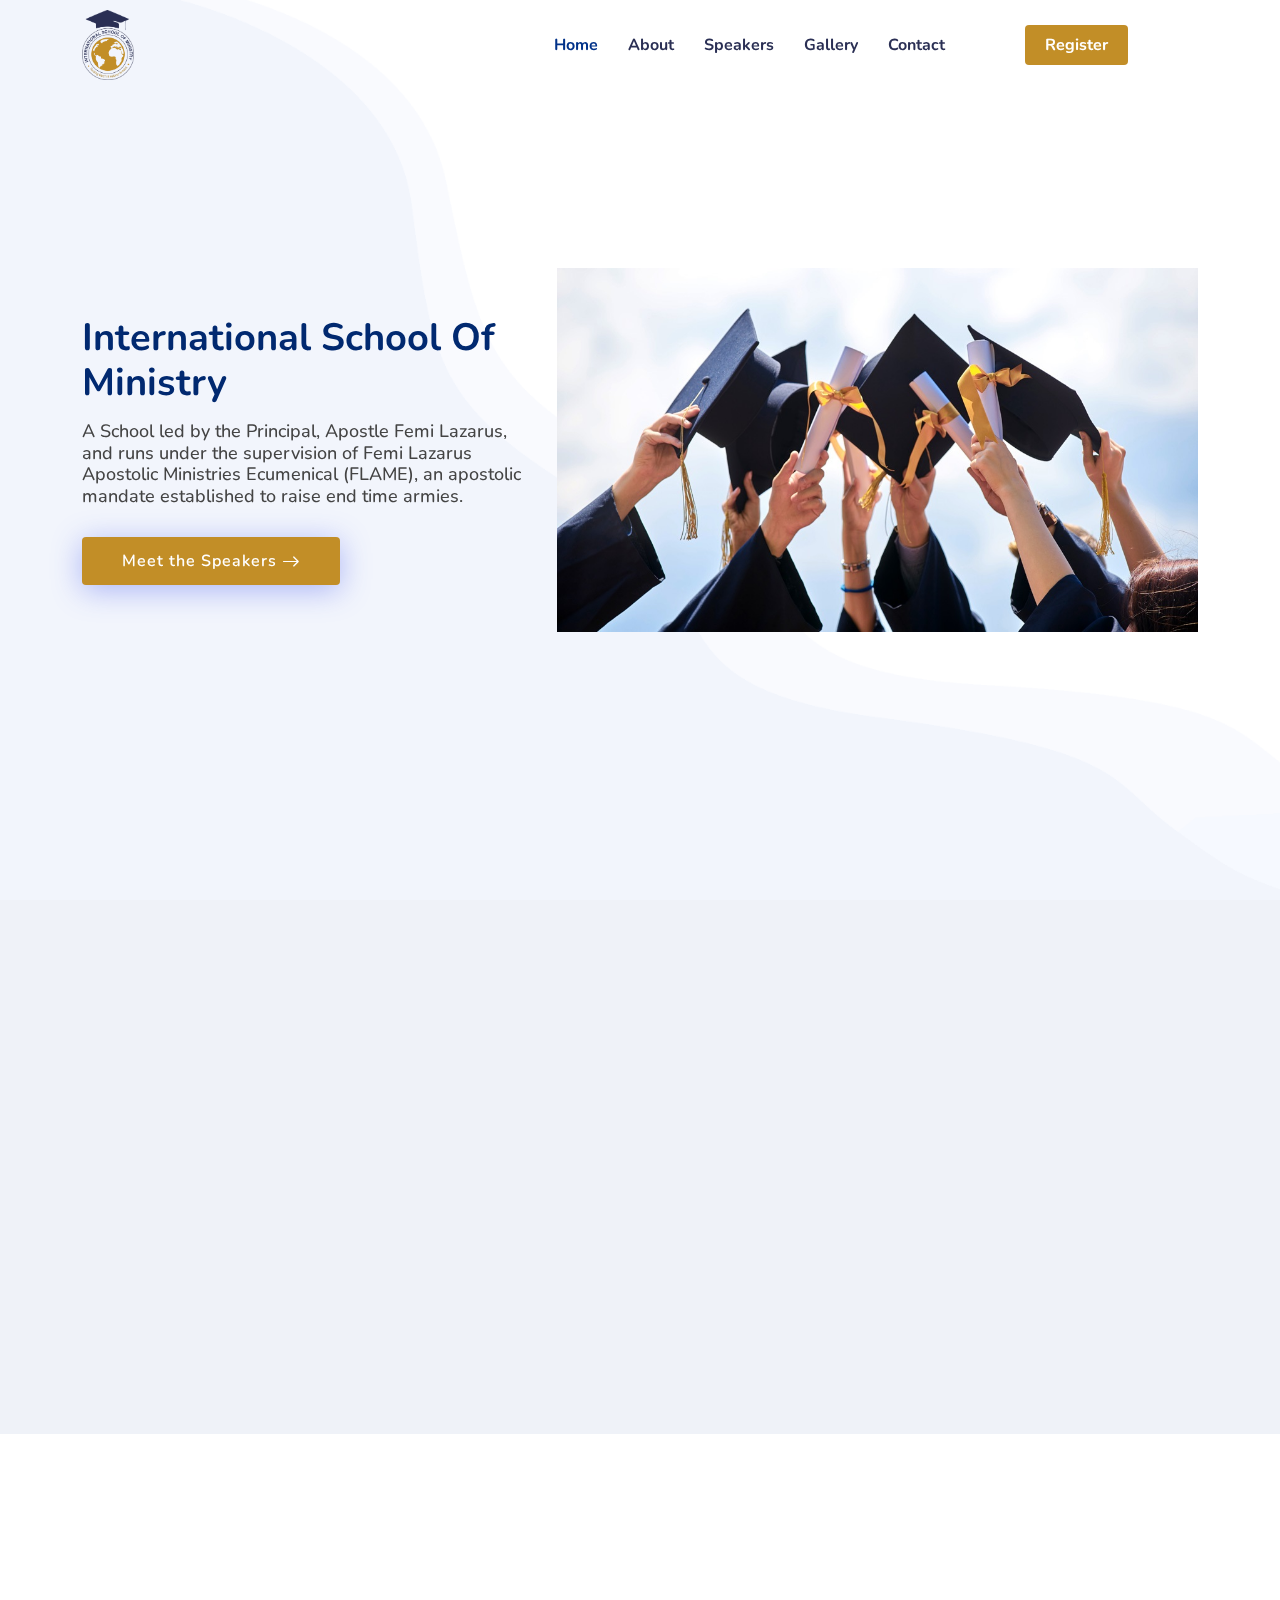
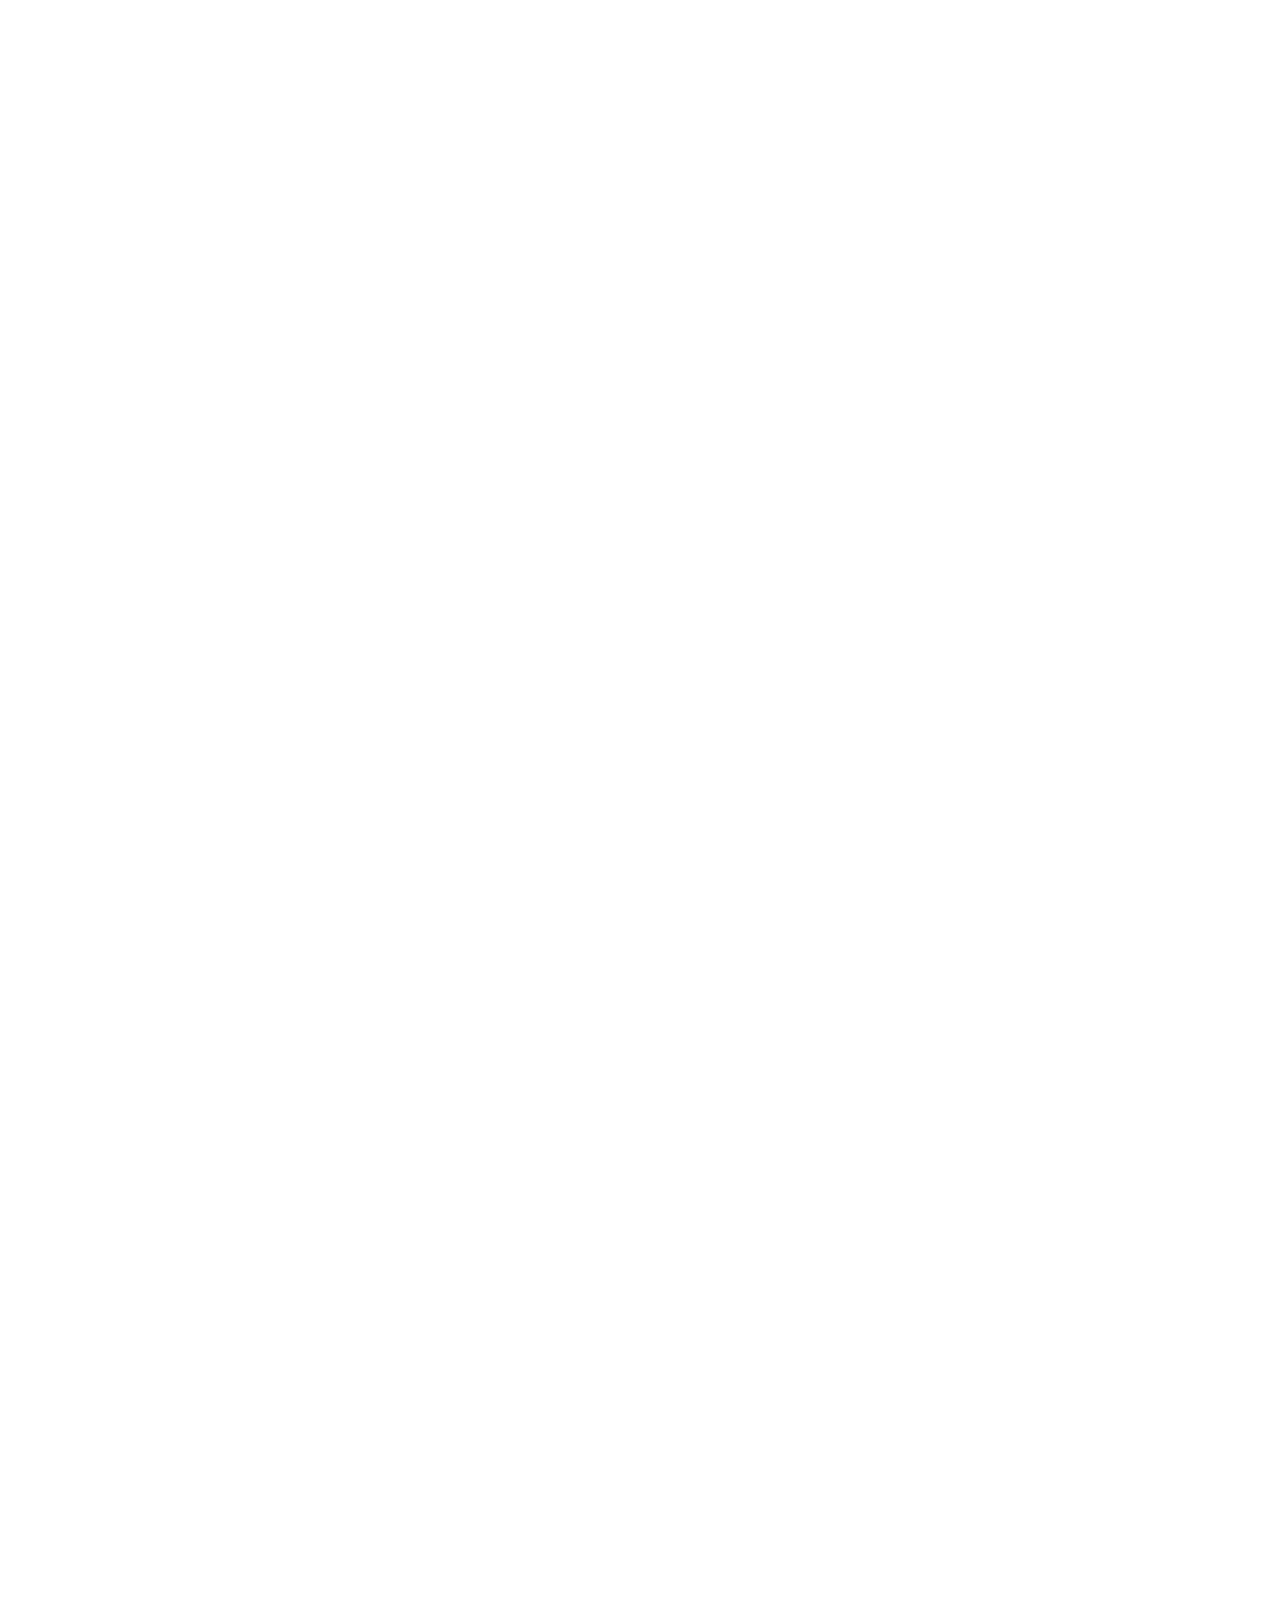
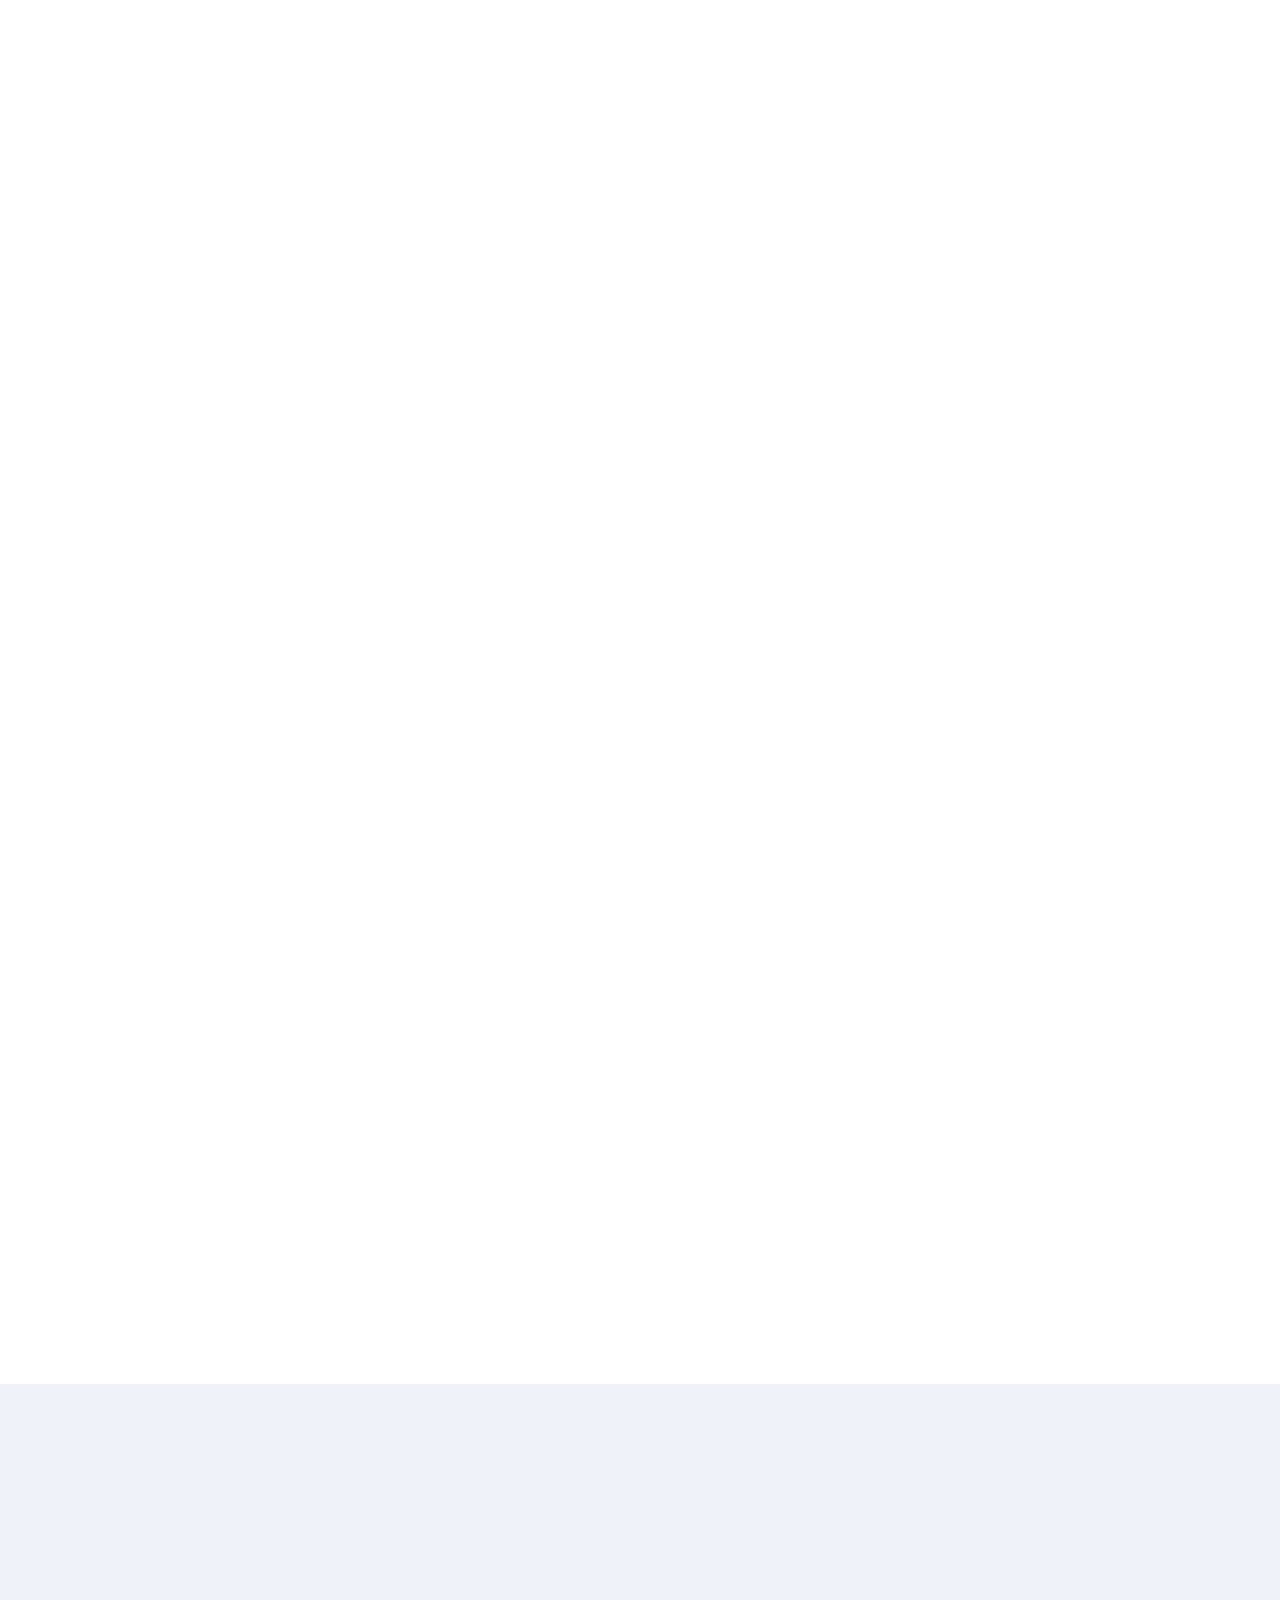
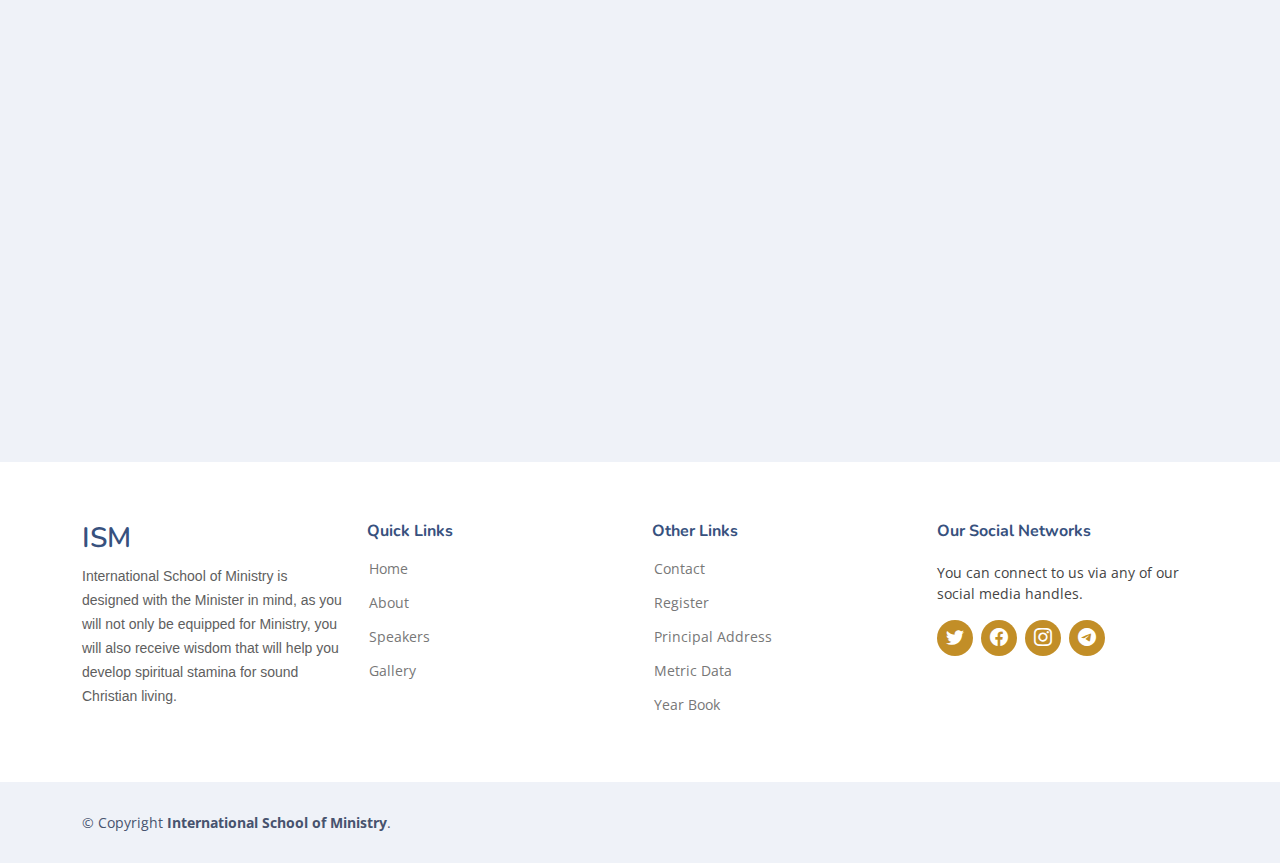
==== commit c3392be3: "code update" ====
--- a/index.html
+++ b/index.html
@@ -40,7 +40,7 @@
           <li><a class="nav-link scrollto" href="#speakers">Speakers</a></li>
           <li><a class="nav-link scrollto" href="#portfolio">Gallery</a></li>
           <li><a class="nav-link scrollto" href="#contact">Contact</a></li>
-          <li class="reg-link"><a class="getstarted scrollto" target="_blank" href="registration.html">Register</a></li>
+          <li class="reg-link"><a class="getstarted scrollto" target="_blank" href="registration.php">Register</a></li>
         </ul>
         <i class="bi bi-list mobile-nav-toggle"></i>
       </nav><!-- .navbar -->
@@ -655,7 +655,7 @@
             <h4>Other Links</h4>
             <ul>
               <li><i class="bx bx-chevron-right"></i> <a href="#contact">Contact</a></li>
-              <li><i class="bx bx-chevron-right"></i> <a href="registration.html">Register</a></li>
+              <li><i class="bx bx-chevron-right"></i> <a href="registration.php">Register</a></li>
               <li><i class="bx bx-chevron-right"></i> <a href="#">Principal Address</a></li>
               <li><i class="bx bx-chevron-right"></i> <a href="#counts">Metric Data</a></li>
               <li><i class="bx bx-chevron-right"></i> <a href="#">Year Book</a></li>
@@ -667,10 +667,9 @@
             <p>You can connect to us via any of our social media handles.</p>
             <div class="social-links mt-3">
               <a href="#" class="twitter"><i class="bi bi-twitter"></i></a>
-              <a href="#" class="facebook"><i class="bi bi-facebook"></i></a>
-              <a href="#" class="instagram"><i class="bi bi-instagram"></i></a>
+              <a href="https://web.facebook.com/groups/954024105040301" class="facebook"><i class="bi bi-facebook"></i></a>
+              <a href="https://www.instagram.com/flame_global/" class="instagram"><i class="bi bi-instagram"></i></a>
               <a href="#" class="google-plus"><i class="bi bi-telegram"></i></a>
-              <a href="#" class="linkedin"><i class="bi bi-youtube"></i></a>
             </div>
           </div>
 
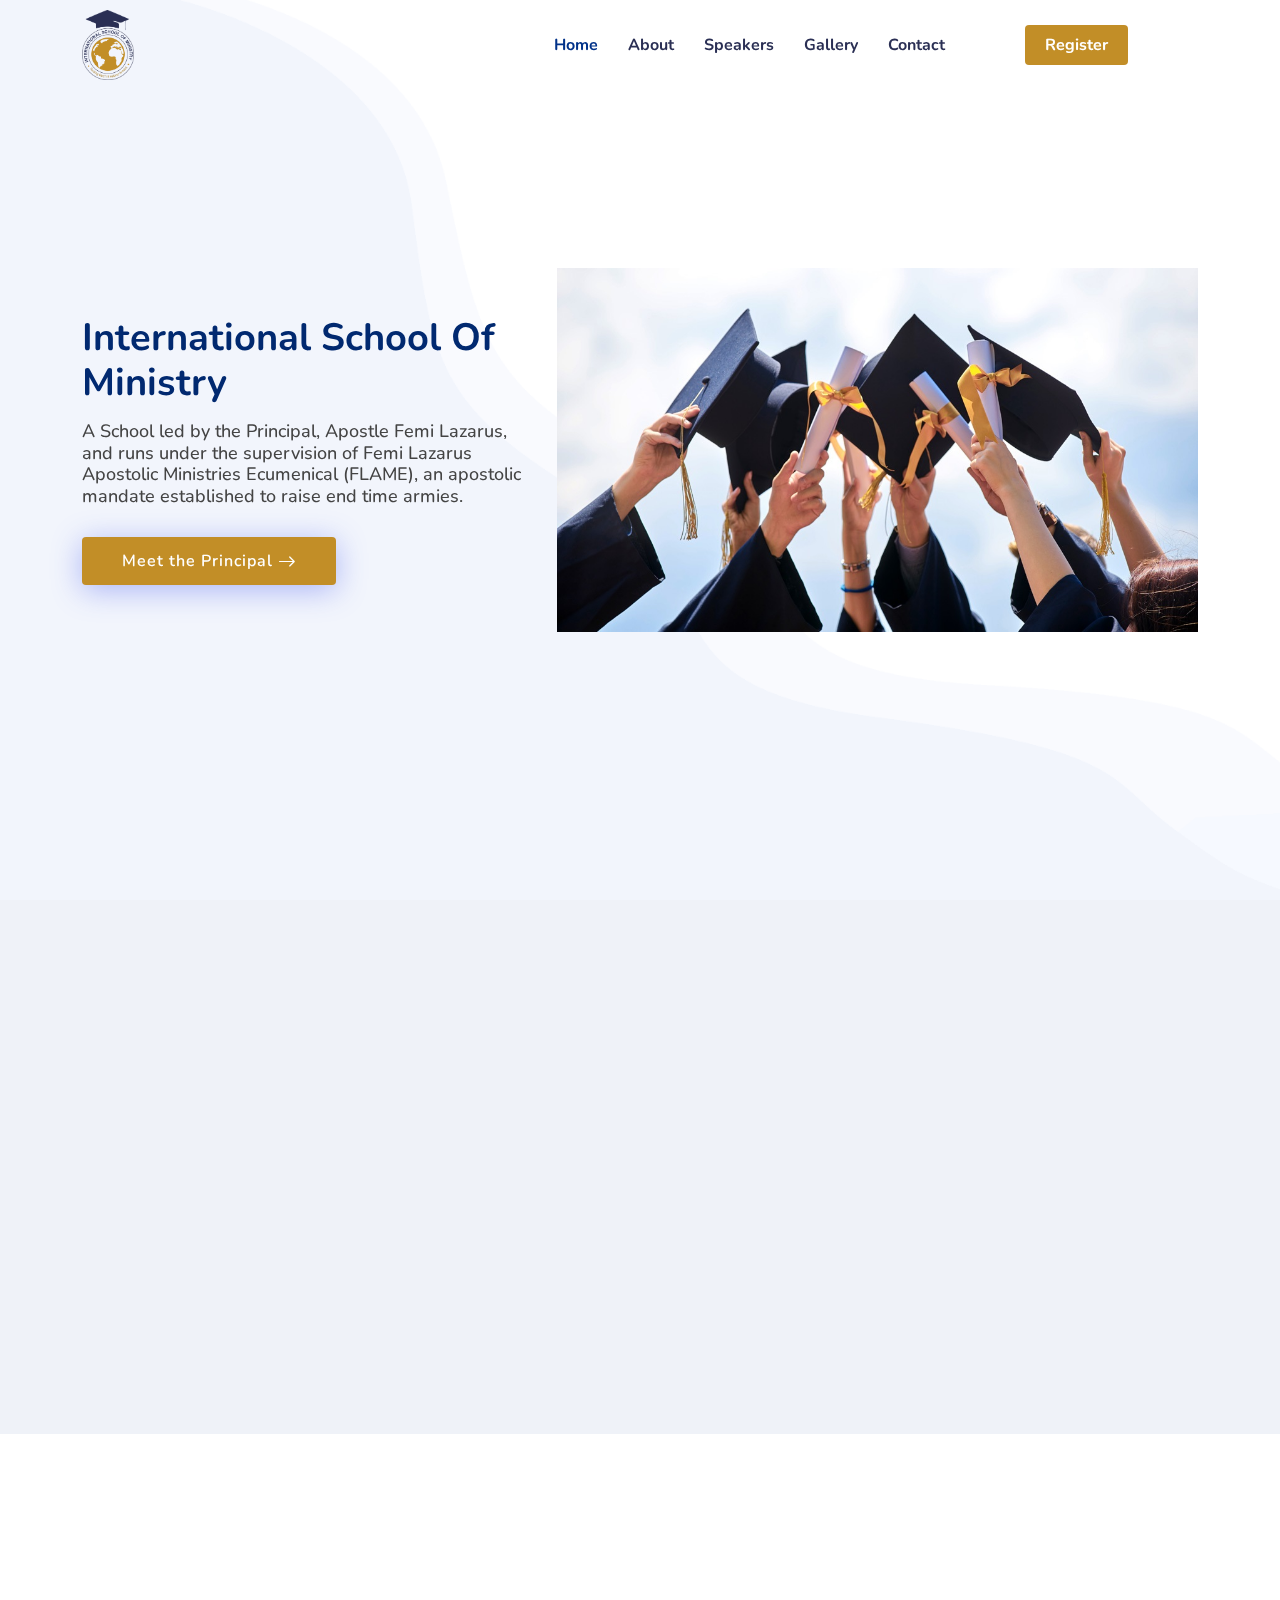
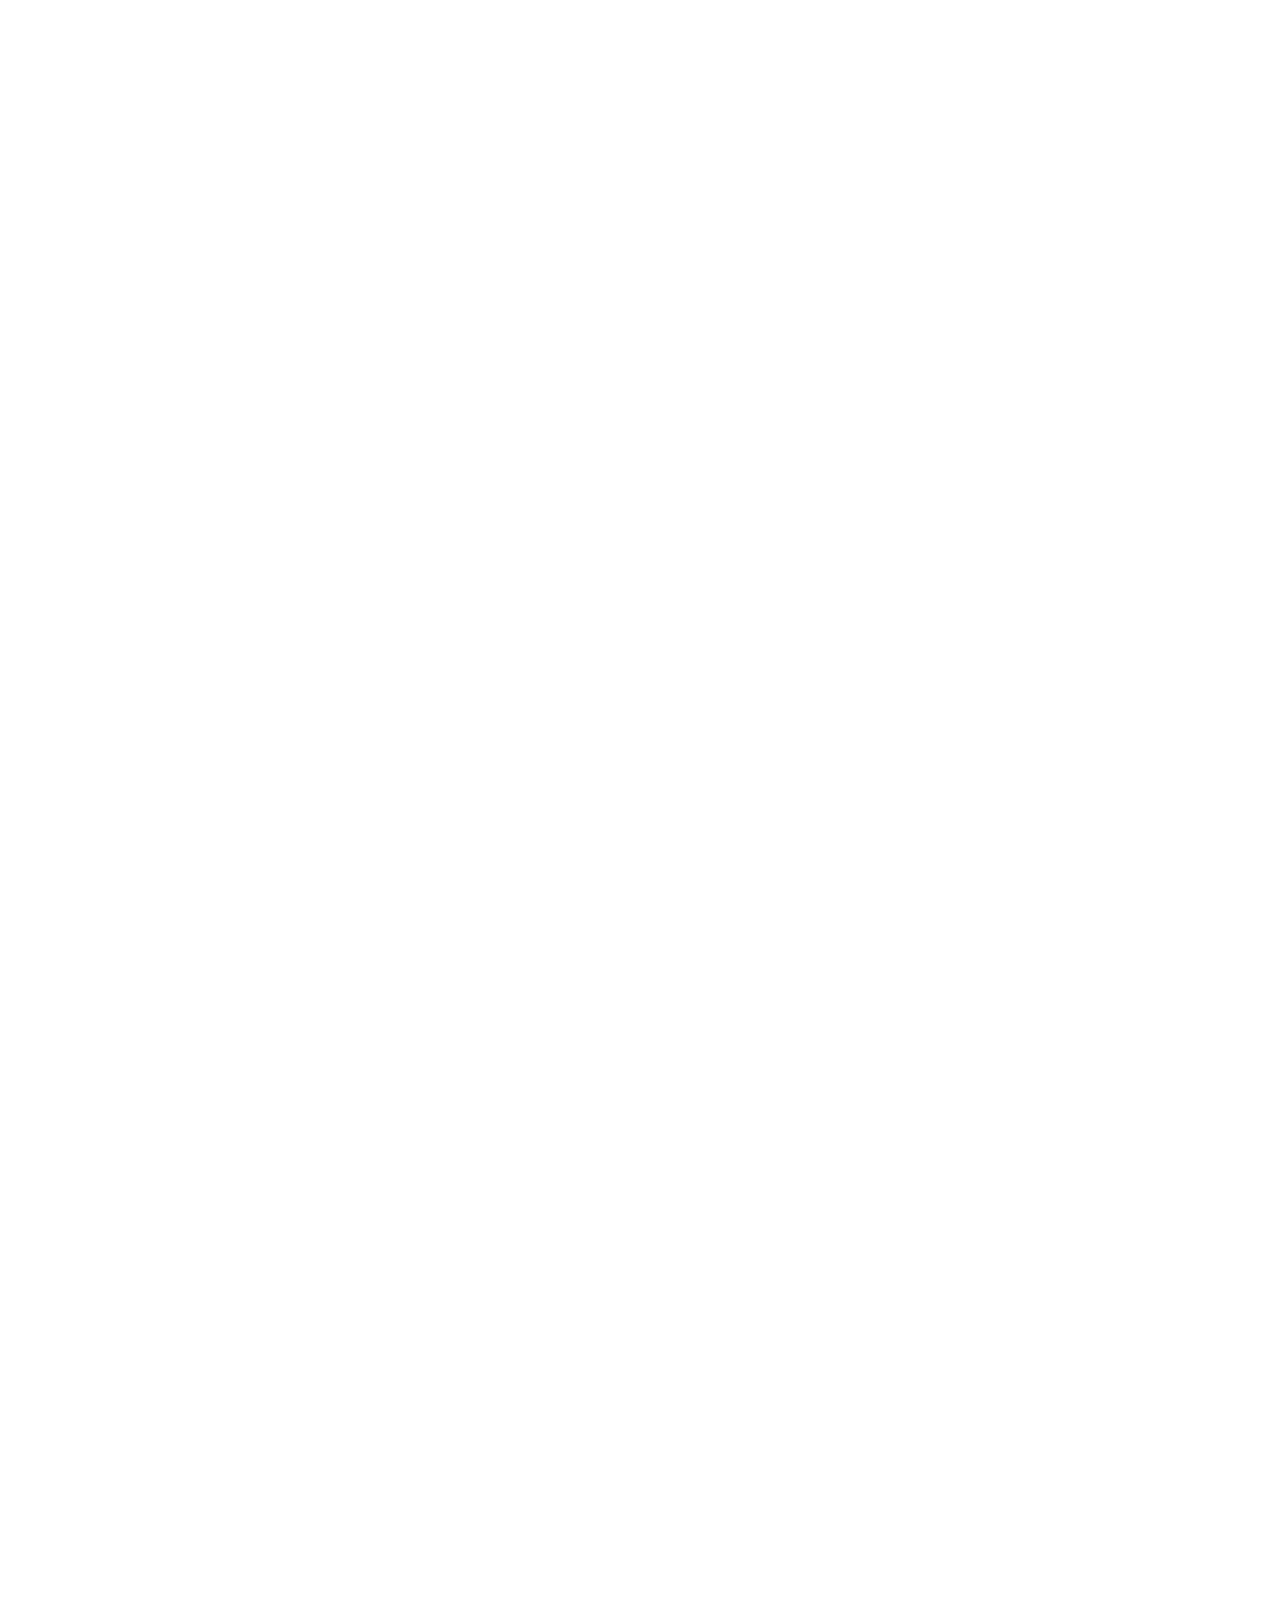
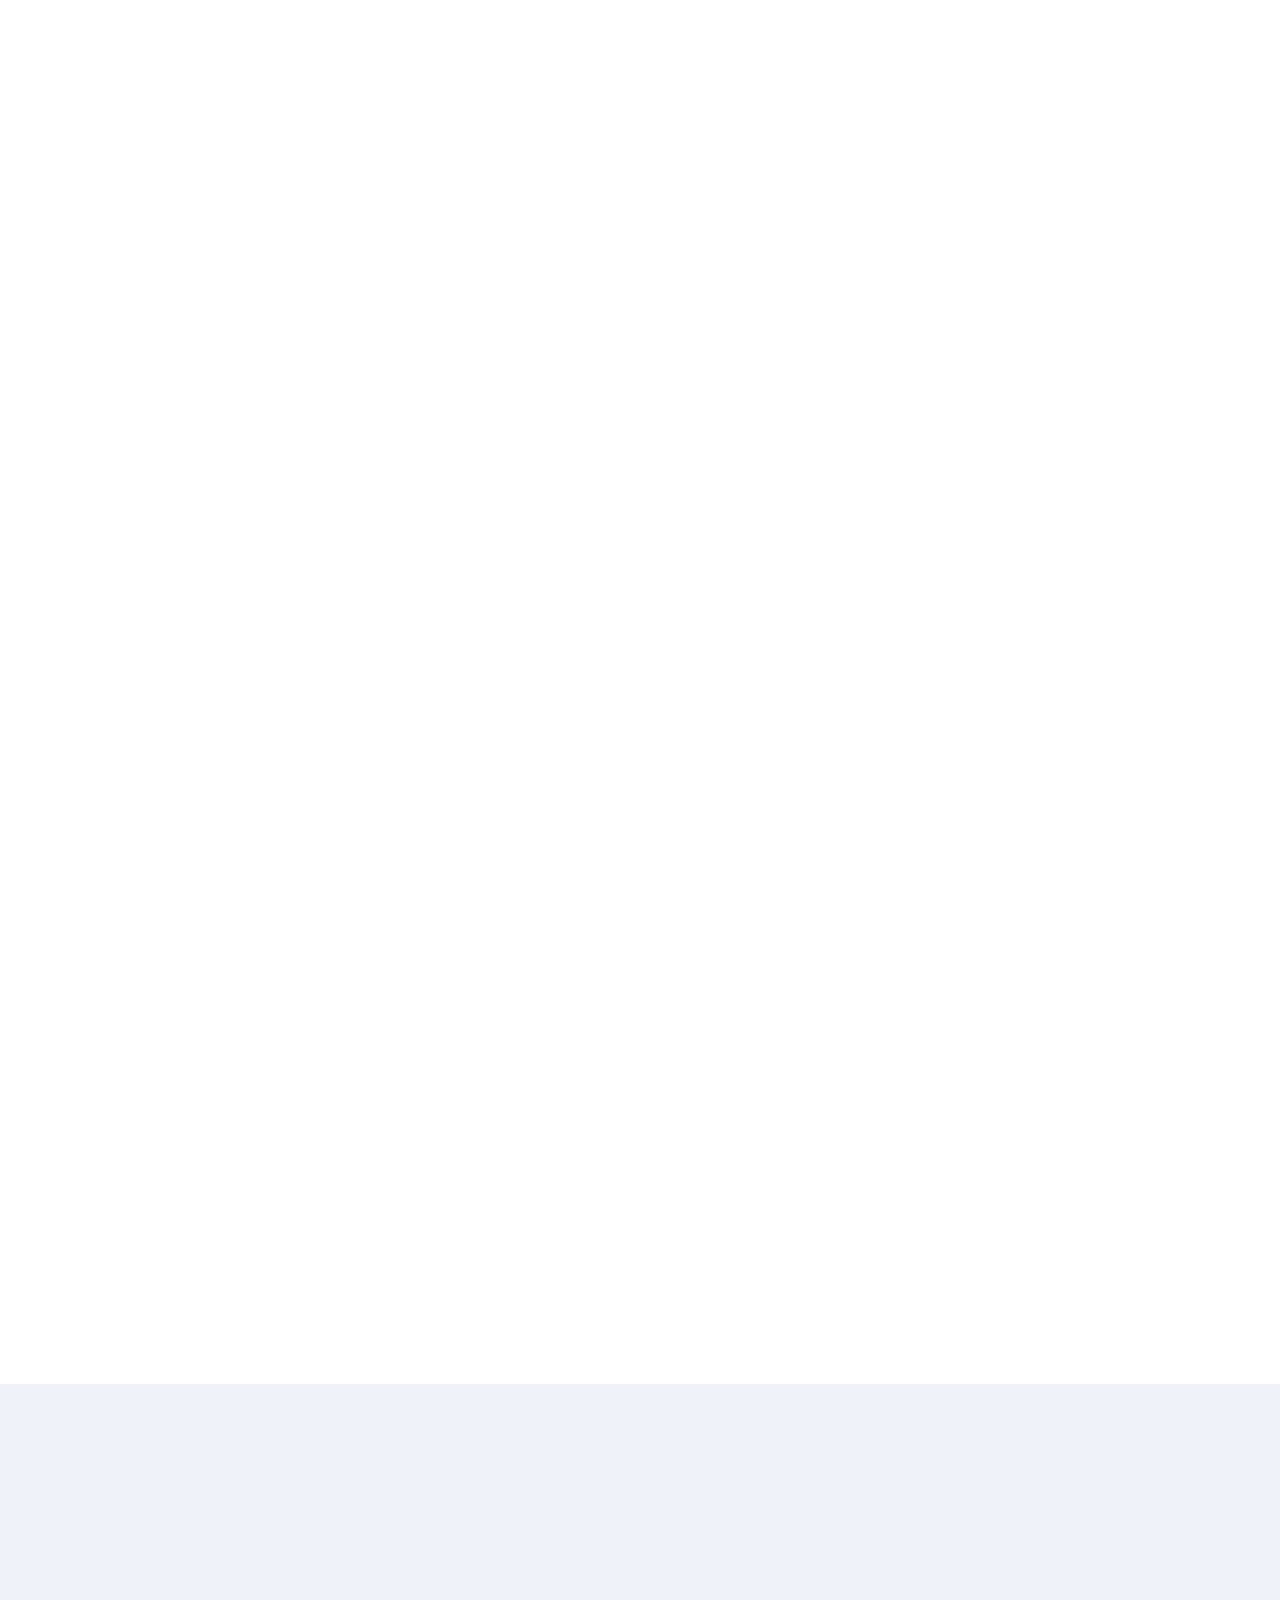
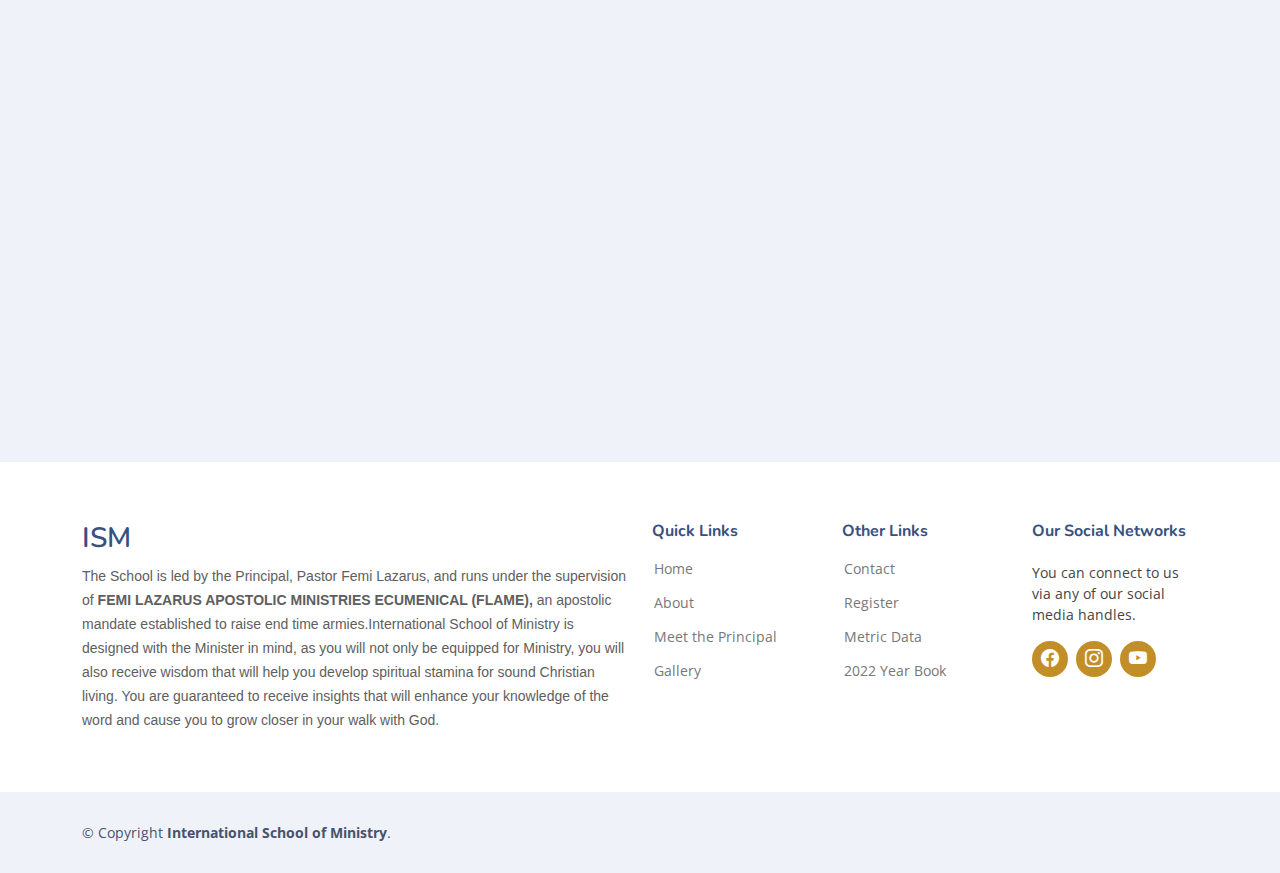
==== commit 480a7737: "code update" ====
--- a/index.html
+++ b/index.html
@@ -61,8 +61,8 @@
           </h2>
           <div data-aos="fade-up" data-aos-delay="600">
             <div class="text-center text-lg-start">
-              <a href="#about" class="btn-get-started scrollto d-inline-flex align-items-center justify-content-center align-self-center">
-                <span>Meet the Speakers</span>
+              <a target="_blank" href="https://www.apostlefemilazarusministries.com/" class="btn-get-started scrollto d-inline-flex align-items-center justify-content-center align-self-center">
+                <span>Meet the Principal</span>
                 <i class="bi bi-arrow-right"></i>
               </a>
             </div>
@@ -136,7 +136,7 @@
             <div class="count-box">
               <i class="bi bi-flag" style="color: #ee6c20;"></i>
               <div>
-                <span data-purecounter-start="0" data-purecounter-end="12" data-purecounter-duration="1" class="purecounter"></span>
+                <span data-purecounter-start="0" data-purecounter-end="30" data-purecounter-duration="1" class="purecounter"></span>
                 <p>Countries</p>
               </div>
             </div>
@@ -544,7 +544,7 @@
       <div class="container" data-aos="fade-up">
 
         <header class="section-header">
-          <h2>Contact</h2>
+          <h2>For complaints, Inquires and more information, you can contact us with the form below</h2>
           <p>Contact Us</p>
         </header>
 
@@ -632,44 +632,45 @@
       <div class="container">
         <div class="row">
 
-          <div class="col-lg-3 col-md-6 footer-contact">
+          <div class="col-lg-6 col-md-6 footer-contact">
             <h3>ISM</h3>
             <p>
-              International School of Ministry is designed with the Minister in mind, as you will not
-              only be equipped for Ministry, you will also receive wisdom that will help you develop
-              spiritual stamina for sound Christian living.
+              The School is led by the Principal, Pastor Femi Lazarus, and runs under the supervision of 
+              <b>FEMI LAZARUS APOSTOLIC MINISTRIES ECUMENICAL (FLAME),</b> an apostolic mandate established to 
+              raise end time armies.International School of Ministry is designed with the Minister in mind, 
+              as you will not only be equipped for Ministry, you will also receive wisdom that will help you develop
+              spiritual stamina for sound Christian living. You are guaranteed to receive insights that will enhance
+              your knowledge of the word and cause you to grow closer in your walk with God.
             </p>
           </div>
 
-          <div class="col-lg-3 col-md-6 footer-links">
+          <div class="col-lg-2 col-md-6 footer-links">
             <h4>Quick Links</h4>
             <ul>
               <li><i class="bx bx-chevron-right"></i> <a href="#">Home</a></li>
               <li><i class="bx bx-chevron-right"></i> <a href="#about">About</a></li>
-              <li><i class="bx bx-chevron-right"></i> <a href="#speakers">Speakers</a></li>
+              <li><i class="bx bx-chevron-right"></i> <a target="_blank" href="https://www.apostlefemilazarusministries.com/">Meet the Principal</a></li>
               <li><i class="bx bx-chevron-right"></i> <a href="#portfolio">Gallery</a></li>
             </ul>
           </div>
 
-          <div class="col-lg-3 col-md-6 footer-links">
+          <div class="col-lg-2 col-md-6 footer-links">
             <h4>Other Links</h4>
             <ul>
               <li><i class="bx bx-chevron-right"></i> <a href="#contact">Contact</a></li>
-              <li><i class="bx bx-chevron-right"></i> <a href="registration.php">Register</a></li>
-              <li><i class="bx bx-chevron-right"></i> <a href="#">Principal Address</a></li>
+              <li><i class="bx bx-chevron-right"></i> <a href="registration.html">Register</a></li>
               <li><i class="bx bx-chevron-right"></i> <a href="#counts">Metric Data</a></li>
-              <li><i class="bx bx-chevron-right"></i> <a href="#">Year Book</a></li>
+              <li><i class="bx bx-chevron-right"></i> <a target ="_blank" href="https://drive.google.com/file/d/1NcQSCMh7SDgX4u7A-TbYn2UqiaGBMiKZ/view?usp=share_link">2022 Year Book</a></li>
             </ul>
           </div>
 
-          <div class="col-lg-3 col-md-6 footer-links">
+          <div class="col-lg-2 col-md-6 footer-links">
             <h4>Our Social Networks</h4>
             <p>You can connect to us via any of our social media handles.</p>
             <div class="social-links mt-3">
-              <a href="#" class="twitter"><i class="bi bi-twitter"></i></a>
               <a href="https://web.facebook.com/groups/954024105040301" class="facebook"><i class="bi bi-facebook"></i></a>
               <a href="https://www.instagram.com/flame_global/" class="instagram"><i class="bi bi-instagram"></i></a>
-              <a href="#" class="google-plus"><i class="bi bi-telegram"></i></a>
+              <a href="#" class="youtube"><i class="bi bi-youtube"></i></a>
             </div>
           </div>
 
@@ -688,6 +689,7 @@
 
   <a href="#" class="back-to-top d-flex align-items-center justify-content-center"><i class="bi bi-arrow-up-short"></i></a>
   
+
   <!-- ======= Modal ======= -->
   <div class="modal fade" id="successModal" tabindex="-1" role="dialog" aria-labelledby="exampleModalLabel" aria-hidden="true">
     <div class="modal-dialog" role="document">
@@ -771,7 +773,7 @@
 
 
   $("#contactUs").click(function(e){
-          e.preventDefault();
+          e.preventDefault();    
               var valid = ValidateForm();
               if (valid===true){
                 var form = $(this).closest('form');
@@ -799,4 +801,4 @@
 
 </body>
 
-</html>+</html>          --- a/assets/css/style.css
+++ b/assets/css/style.css
@@ -1359,4 +1359,43 @@
   .h-custom {
   height: 100vh !important;
   }
-  } */+  } */
+
+
+  /*--------------------------------------------------------------
+# Footer
+--------------------------------------------------------------*/
+
+  .spin {
+    position:fixed;
+    width:100%;
+    left:0;right:0;top:0;bottom:0;
+    background-color: rgba(255,255,255,0.7);
+    z-index:9999;
+    display:none;
+}
+
+@-webkit-keyframes spin {
+	from {-webkit-transform:rotate(0deg);}
+	to {-webkit-transform:rotate(360deg);}
+}
+
+@keyframes spin {
+	from {transform:rotate(0deg);}
+	to {transform:rotate(360deg);}
+}
+
+.spin::after {
+    content:'';
+    display:block;
+    position:absolute;
+    left:48%;top:40%;
+    width:40px;height:40px;
+    border-style:solid;
+    border-color:black;
+    border-top-color:transparent;
+    border-width: 4px;
+    border-radius:50%;
+    -webkit-animation: spin .8s linear infinite;
+    animation: spin .8s linear infinite;
+}
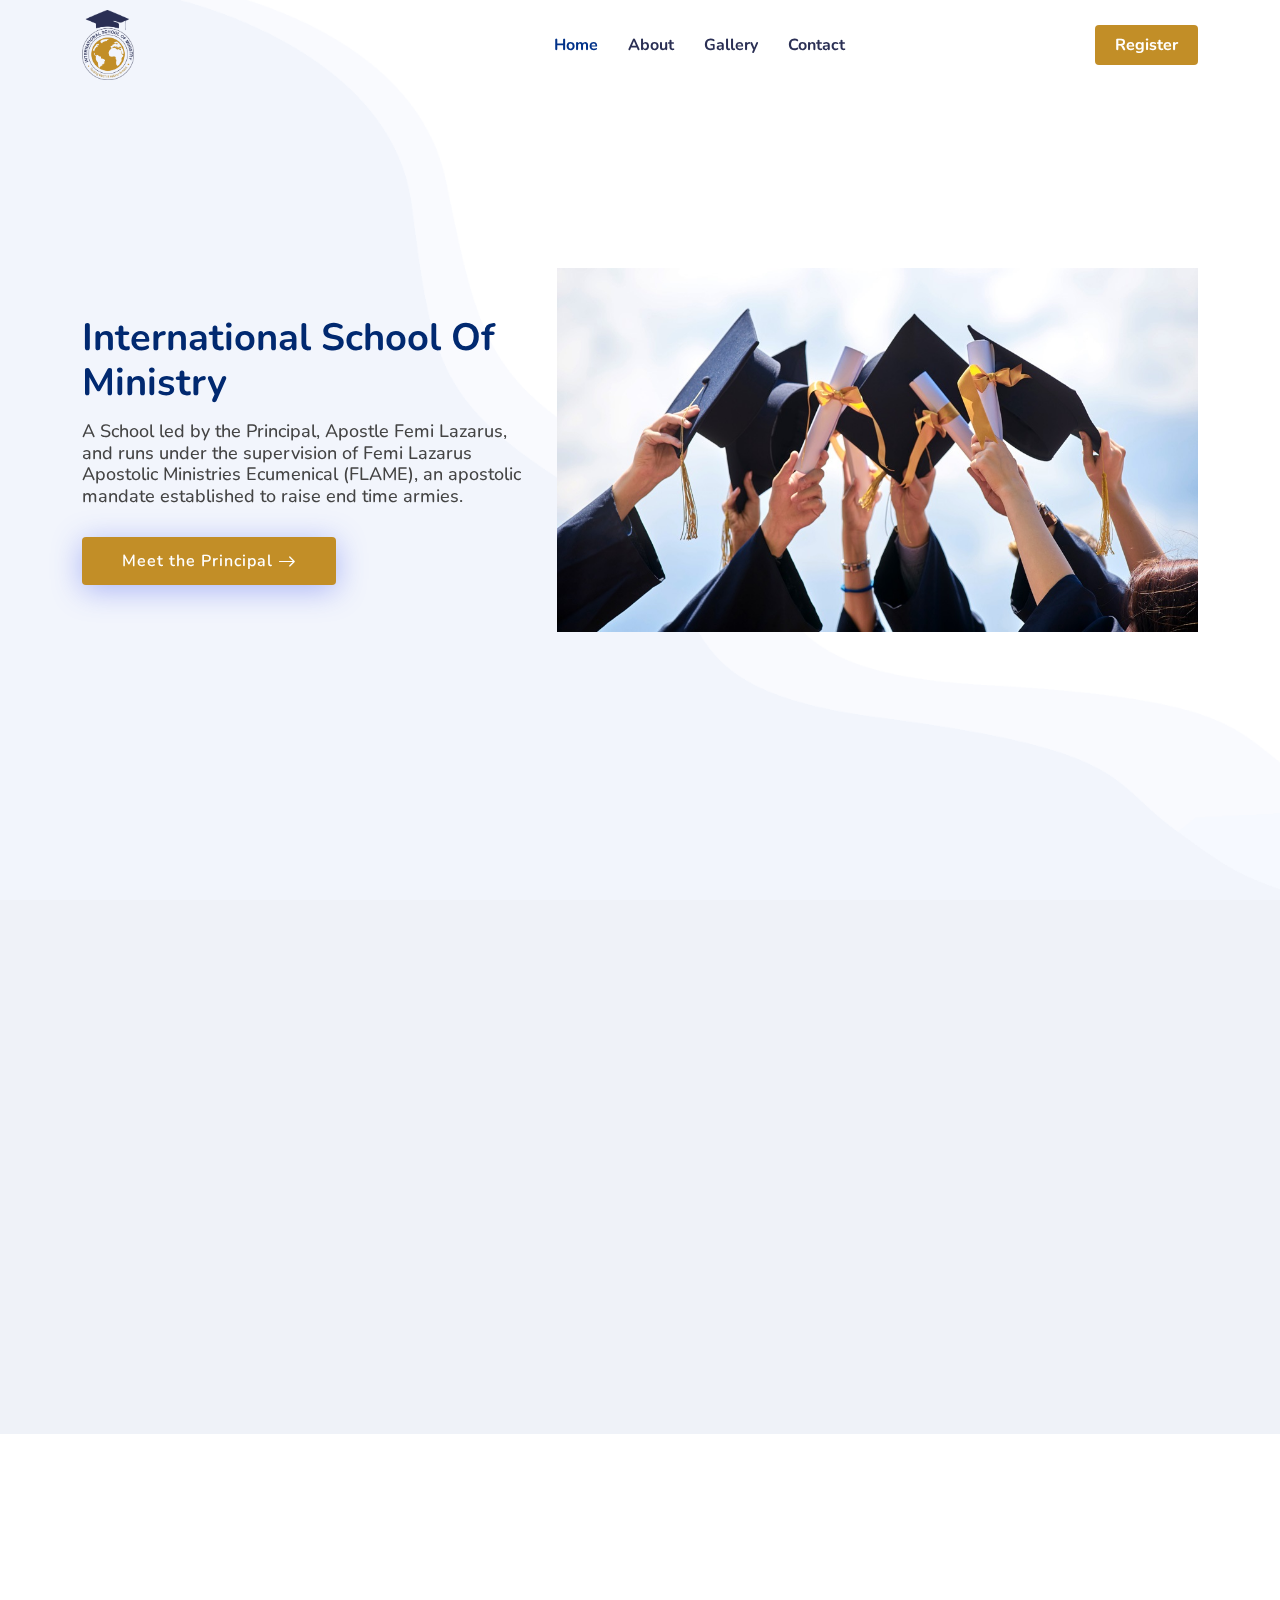
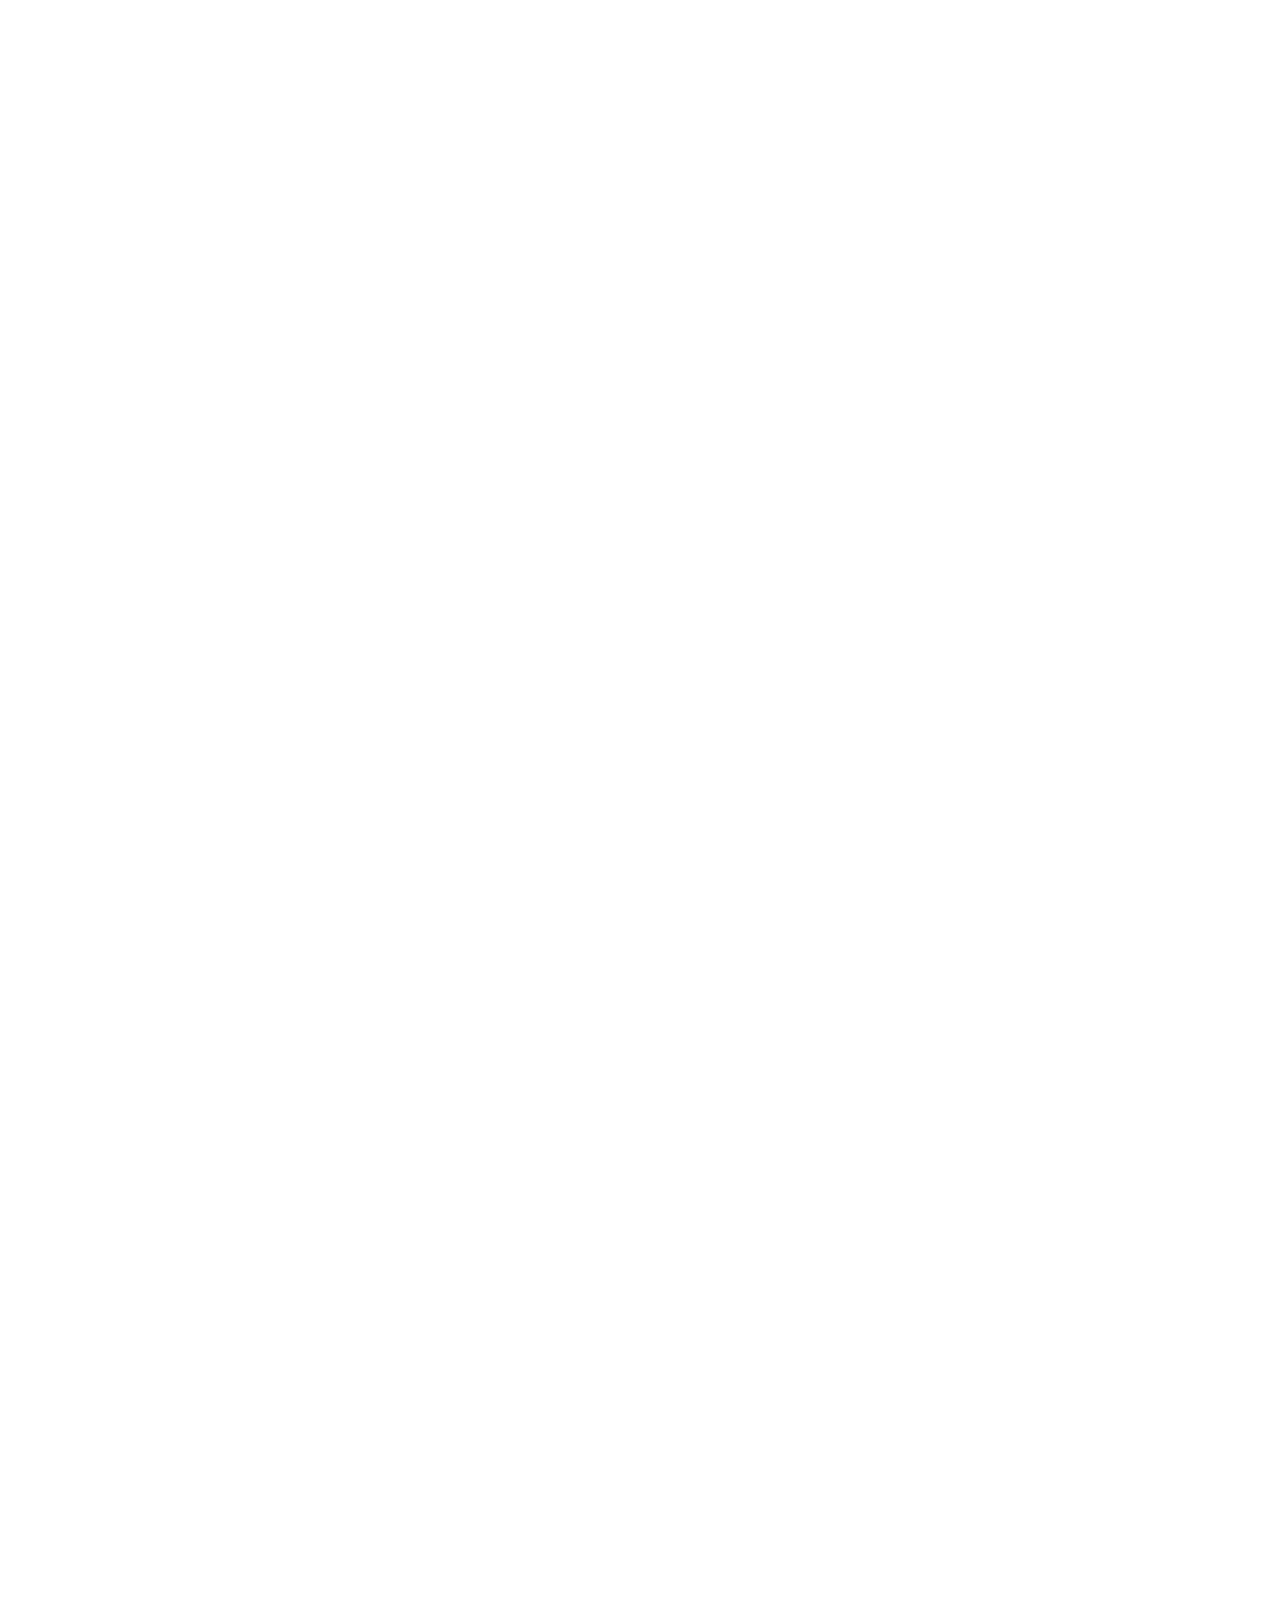
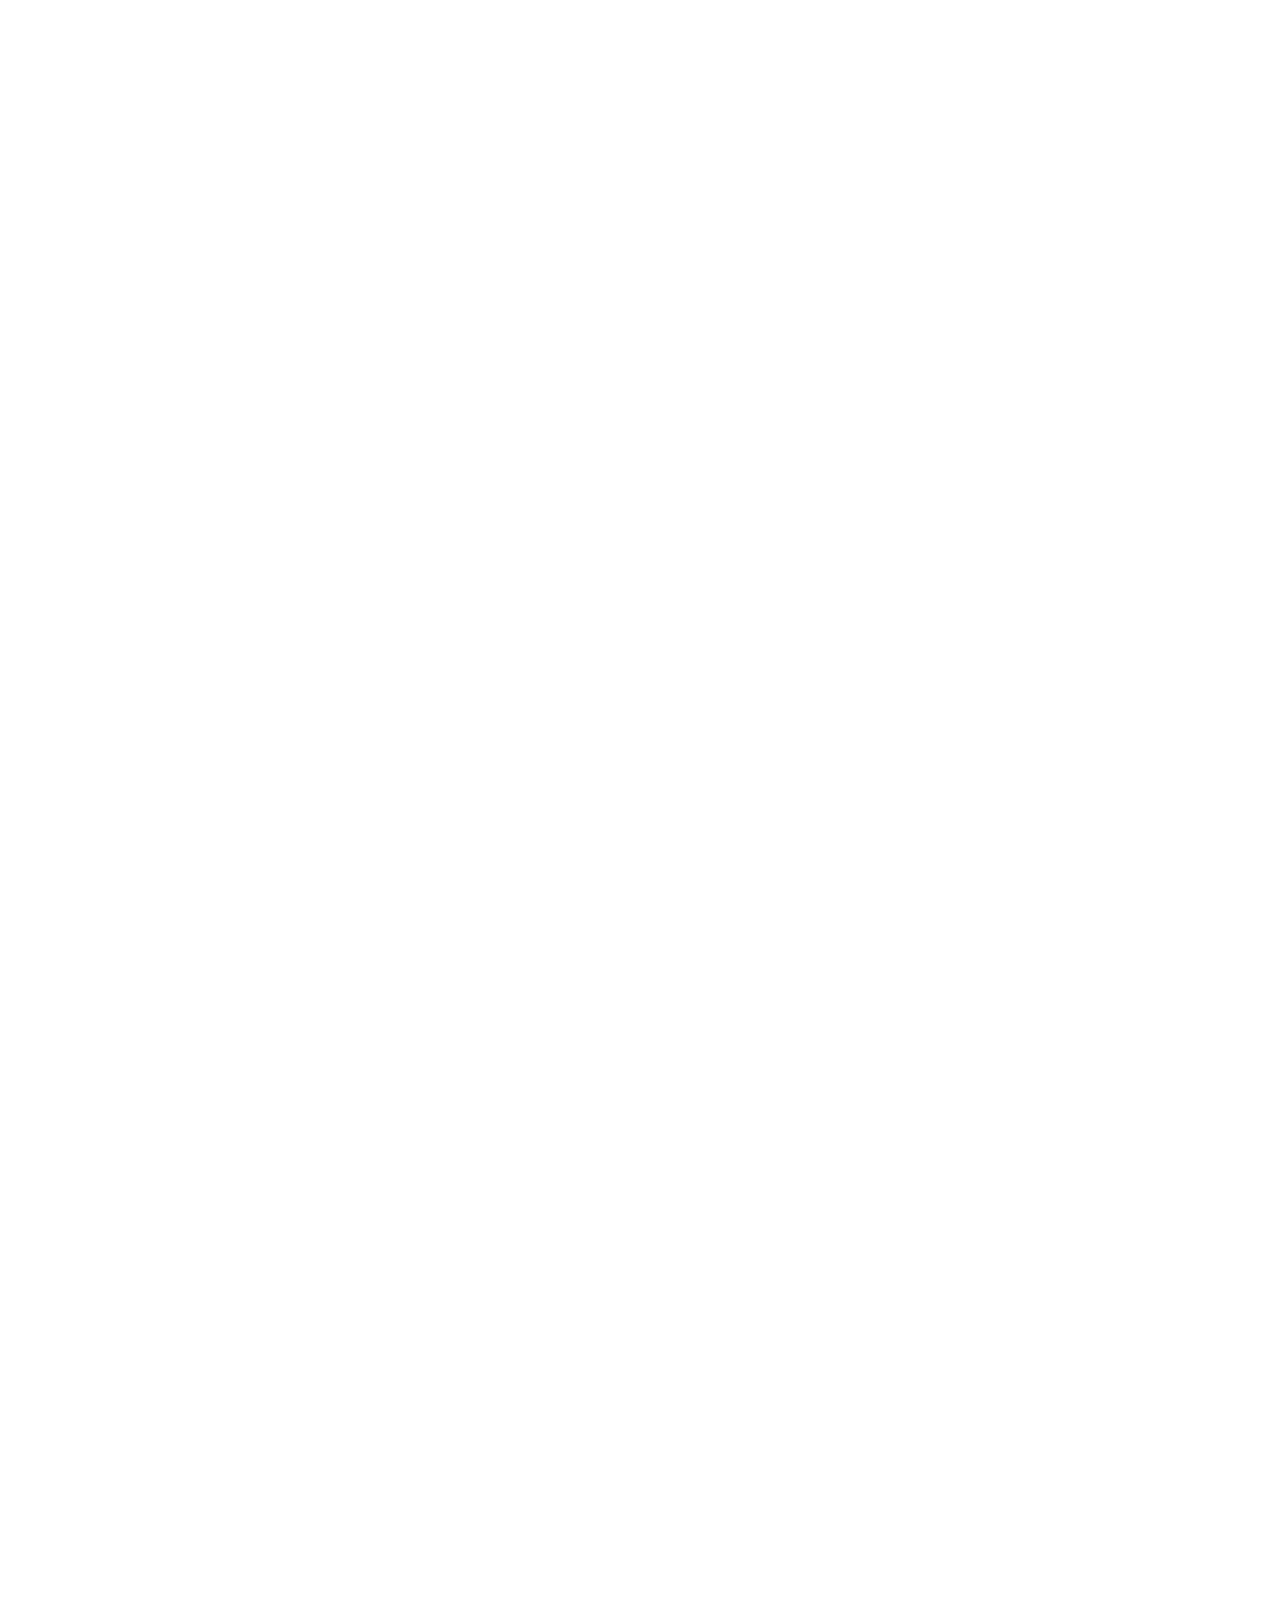
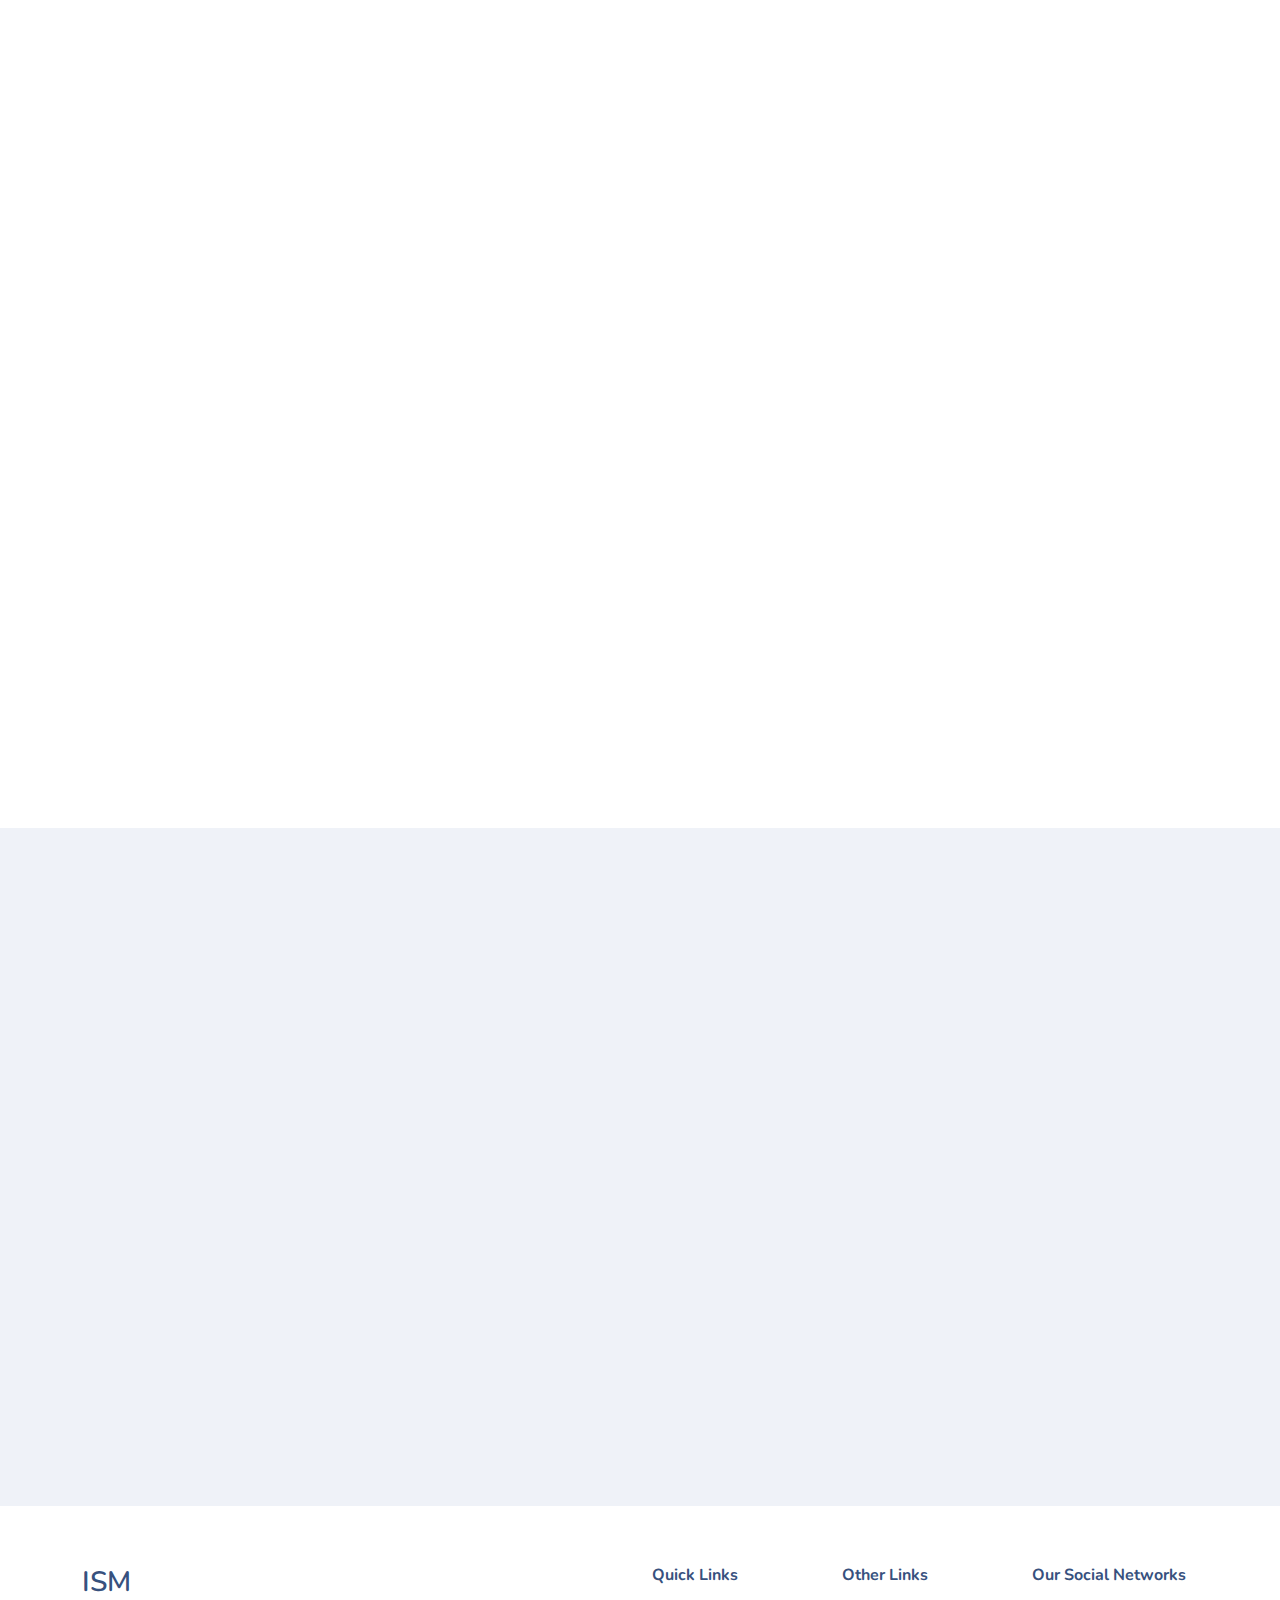
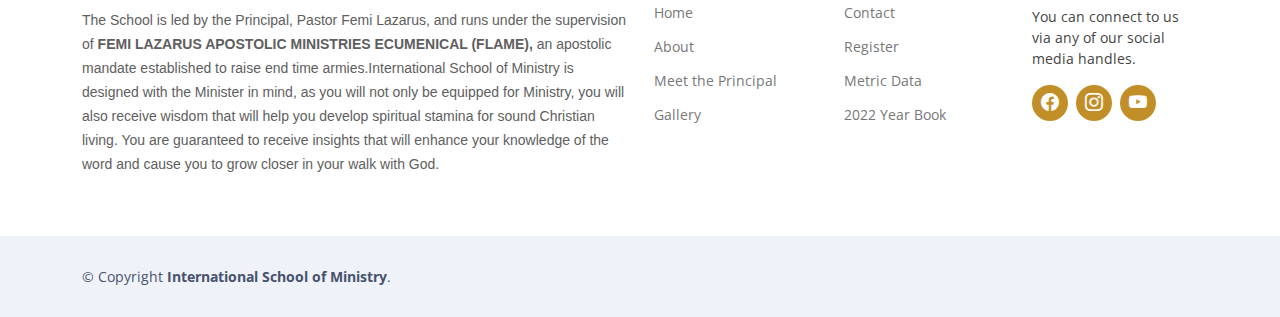
==== commit 0ba645f5: "code update" ====
--- a/index.html
+++ b/index.html
@@ -37,7 +37,7 @@
         <ul>
           <li><a class="nav-link scrollto active" href="#hero">Home</a></li>
           <li><a class="nav-link scrollto" href="#about">About</a></li>
-          <li><a class="nav-link scrollto" href="#speakers">Speakers</a></li>
+          <!-- <li><a class="nav-link scrollto" href="#speakers">Speakers</a></li> -->
           <li><a class="nav-link scrollto" href="#portfolio">Gallery</a></li>
           <li><a class="nav-link scrollto" href="#contact">Contact</a></li>
           <li class="reg-link"><a class="getstarted scrollto" target="_blank" href="registration.php">Register</a></li>
@@ -271,17 +271,7 @@
                 </div>
               </div>
             </div>
-          </div>
-          <div class="col-lg-4 col-md-6 portfolio-item filter-web">
-            <div class="portfolio-wrap">
-              <img src="https://res.cloudinary.com/dlclg1j73/image/upload/v1676479138/ISM/2022/ac849e663f327fabac849e663f327fabISM230422-89_btlrcy.jpg" class="img-fluid" alt="">
-              <div class="portfolio-info">
-                <div class="portfolio-links">
-                  <a href="https://res.cloudinary.com/dlclg1j73/image/upload/v1676479138/ISM/2022/ac849e663f327fabac849e663f327fabISM230422-89_btlrcy.jpg" data-gallery="portfolioGallery" class="portfokio-lightbox" title="2022"><i class="bi bi-plus"></i></a>
-                </div>
-              </div>
-            </div>
-          </div>
+          </div>         
           <div class="col-lg-4 col-md-6 portfolio-item filter-web">
             <div class="portfolio-wrap">
               <img src="https://res.cloudinary.com/dlclg1j73/image/upload/v1676479138/ISM/2022/93c3a823f00f2a5993c3a823f00f2a59ISM2022-15_ulhld6.jpg" class="img-fluid" alt="">
@@ -322,7 +312,163 @@
               </div>
             </div>
           </div>
-
+          <div class="col-lg-4 col-md-6 portfolio-item filter-web">
+            <div class="portfolio-wrap">
+              <img src="https://res.cloudinary.com/dlclg1j73/image/upload/v1676916952/ISM/New/ae82050c2f9c5cb5ae82050c2f9c5cb5ISM_3B22-05-22-14_ry1uwp.jpg" class="img-fluid" alt="">
+              <div class="portfolio-info">
+                <div class="portfolio-links">
+                  <a href="https://res.cloudinary.com/dlclg1j73/image/upload/v1676916952/ISM/New/ae82050c2f9c5cb5ae82050c2f9c5cb5ISM_3B22-05-22-14_ry1uwp.jpg" data-gallery="portfolioGallery" class="portfokio-lightbox" title="2022"><i class="bi bi-plus"></i></a>
+                </div>
+              </div>
+            </div>
+          </div>
+          <div class="col-lg-4 col-md-6 portfolio-item filter-web">
+            <div class="portfolio-wrap">
+              <img src="https://res.cloudinary.com/dlclg1j73/image/upload/v1676916952/ISM/New/f81bbb57a8ead3b6f81bbb57a8ead3b6ISM230422-132_ymitwr.jpg" class="img-fluid" alt="">
+              <div class="portfolio-info">
+                <div class="portfolio-links">
+                  <a href="https://res.cloudinary.com/dlclg1j73/image/upload/v1676916952/ISM/New/f81bbb57a8ead3b6f81bbb57a8ead3b6ISM230422-132_ymitwr.jpg" data-gallery="portfolioGallery" class="portfokio-lightbox" title="2022"><i class="bi bi-plus"></i></a>
+                </div>
+              </div>
+            </div>
+          </div>
+          <div class="col-lg-4 col-md-6 portfolio-item filter-web">
+            <div class="portfolio-wrap">
+              <img src="https://res.cloudinary.com/dlclg1j73/image/upload/v1676916952/ISM/New/eadddcd95f58ee0deadddcd95f58ee0dISM_3B22-05-22-29_r3phqk.jpg" class="img-fluid" alt="">
+              <div class="portfolio-info">
+                <div class="portfolio-links">
+                  <a href="https://res.cloudinary.com/dlclg1j73/image/upload/v1676916952/ISM/New/eadddcd95f58ee0deadddcd95f58ee0dISM_3B22-05-22-29_r3phqk.jpg" data-gallery="portfolioGallery" class="portfokio-lightbox" title="2022"><i class="bi bi-plus"></i></a>
+                </div>
+              </div>
+            </div>
+          </div>
+          <div class="col-lg-4 col-md-6 portfolio-item filter-web">
+            <div class="portfolio-wrap">
+              <img src="https://res.cloudinary.com/dlclg1j73/image/upload/v1676916952/ISM/New/f8e80c6ece601d0a4abd9ce94f1a51beISM_3B22-05-22-11_yhsun3.jpg" class="img-fluid" alt="">
+              <div class="portfolio-info">
+                <div class="portfolio-links">
+                  <a href="https://res.cloudinary.com/dlclg1j73/image/upload/v1676916952/ISM/New/f8e80c6ece601d0a4abd9ce94f1a51beISM_3B22-05-22-11_yhsun3.jpg" data-gallery="portfolioGallery" class="portfokio-lightbox" title="2022"><i class="bi bi-plus"></i></a>
+                </div>
+              </div>
+            </div>
+          </div>
+        
+
+          <div class="col-lg-4 col-md-6 portfolio-item filter-web">
+            <div class="portfolio-wrap">
+              <img src="https://res.cloudinary.com/dlclg1j73/image/upload/v1676916954/ISM/New/9e4aedd55d4126ed9e4aedd55d4126edISM_3B22-05-22-43_svcx9k.jpg" class="img-fluid" alt="">
+              <div class="portfolio-info">
+                <div class="portfolio-links">
+                  <a href="https://res.cloudinary.com/dlclg1j73/image/upload/v1676916954/ISM/New/9e4aedd55d4126ed9e4aedd55d4126edISM_3B22-05-22-43_svcx9k.jpg" data-gallery="portfolioGallery" class="portfokio-lightbox" title="2022"><i class="bi bi-plus"></i></a>
+                </div>
+              </div>
+            </div>
+          </div>
+          <div class="col-lg-4 col-md-6 portfolio-item filter-web">
+            <div class="portfolio-wrap">
+              <img src="https://res.cloudinary.com/dlclg1j73/image/upload/v1676916955/ISM/New/0ec5909ef2f2fd300ec5909ef2f2fd30ISM_3B22-05-22-42_oqhj5t.jpg" class="img-fluid" alt="">
+              <div class="portfolio-info">
+                <div class="portfolio-links">
+                  <a href="https://res.cloudinary.com/dlclg1j73/image/upload/v1676916955/ISM/New/0ec5909ef2f2fd300ec5909ef2f2fd30ISM_3B22-05-22-42_oqhj5t.jpg" data-gallery="portfolioGallery" class="portfokio-lightbox" title="2022"><i class="bi bi-plus"></i></a>
+                </div>
+              </div>
+            </div>
+          </div>
+
+          <div class="col-lg-4 col-md-6 portfolio-item filter-web">
+            <div class="portfolio-wrap">
+              <img src="https://res.cloudinary.com/dlclg1j73/image/upload/v1676916955/ISM/New/5c3152b38b2f9e725c3152b38b2f9e72ISM230422-121_zploe0.jpg" class="img-fluid" alt="">
+              <div class="portfolio-info">
+                <div class="portfolio-links">
+                  <a href="https://res.cloudinary.com/dlclg1j73/image/upload/v1676916955/ISM/New/5c3152b38b2f9e725c3152b38b2f9e72ISM230422-121_zploe0.jpg" data-gallery="portfolioGallery" class="portfokio-lightbox" title="2022"><i class="bi bi-plus"></i></a>
+                </div>
+              </div>
+            </div>
+          </div>
+          <div class="col-lg-4 col-md-6 portfolio-item filter-web">
+            <div class="portfolio-wrap">
+              <img src="https://res.cloudinary.com/dlclg1j73/image/upload/v1676916954/ISM/New/8b001807a2df956d8b001807a2df956dISM_3B22-05-22-44_kwgr2w.jpg" class="img-fluid" alt="">
+              <div class="portfolio-info">
+                <div class="portfolio-links">
+                  <a href="https://res.cloudinary.com/dlclg1j73/image/upload/v1676916954/ISM/New/8b001807a2df956d8b001807a2df956dISM_3B22-05-22-44_kwgr2w.jpg" data-gallery="portfolioGallery" class="portfokio-lightbox" title="2022"><i class="bi bi-plus"></i></a>
+                </div>
+              </div>
+            </div>
+          </div>
+
+          <div class="col-lg-4 col-md-6 portfolio-item filter-web">
+            <div class="portfolio-wrap">
+              <img src="https://res.cloudinary.com/dlclg1j73/image/upload/v1676916952/ISM/New/d5c1deb432cb3cefd5c1deb432cb3cefISM-6_m4svvo.jpg" class="img-fluid" alt="">
+              <div class="portfolio-info">
+                <div class="portfolio-links">
+                  <a href="https://res.cloudinary.com/dlclg1j73/image/upload/v1676916952/ISM/New/d5c1deb432cb3cefd5c1deb432cb3cefISM-6_m4svvo.jpg" data-gallery="portfolioGallery" class="portfokio-lightbox" title="2021"><i class="bi bi-plus"></i></a>
+                </div>
+              </div>
+            </div>
+          </div>
+          <div class="col-lg-4 col-md-6 portfolio-item filter-web">
+            <div class="portfolio-wrap">
+              <img src="https://res.cloudinary.com/dlclg1j73/image/upload/v1676916952/ISM/New/9367c2b874bfa0599367c2b874bfa059ISM230422-98_r58vec.jpg" class="img-fluid" alt="">
+              <div class="portfolio-info">
+                <div class="portfolio-links">
+                  <a href="https://res.cloudinary.com/dlclg1j73/image/upload/v1676916952/ISM/New/9367c2b874bfa0599367c2b874bfa059ISM230422-98_r58vec.jpg" data-gallery="portfolioGallery" class="portfokio-lightbox" title="2021"><i class="bi bi-plus"></i></a>
+                </div>
+              </div>
+            </div>
+          </div>
+          <div class="col-lg-4 col-md-6 portfolio-item filter-web">
+            <div class="portfolio-wrap">
+              <img src="https://res.cloudinary.com/dlclg1j73/image/upload/v1676916953/ISM/New/3873c31896d781c13873c31896d781c1ISM230422-140_le5q0p.jpg" class="img-fluid" alt="">
+              <div class="portfolio-info">
+                <div class="portfolio-links">
+                  <a href="https://res.cloudinary.com/dlclg1j73/image/upload/v1676916953/ISM/New/3873c31896d781c13873c31896d781c1ISM230422-140_le5q0p.jpg" data-gallery="portfolioGallery" class="portfokio-lightbox" title="2021"><i class="bi bi-plus"></i></a>
+                </div>
+              </div>
+            </div>
+          </div>         
+          <div class="col-lg-4 col-md-6 portfolio-item filter-web">
+            <div class="portfolio-wrap">
+              <img src="https://res.cloudinary.com/dlclg1j73/image/upload/v1676916953/ISM/New/881b1e28168982ab881b1e28168982abISM230422-126_achdoz.jpg" class="img-fluid" alt="">
+              <div class="portfolio-info">
+                <div class="portfolio-links">
+                  <a href="https://res.cloudinary.com/dlclg1j73/image/upload/v1676916953/ISM/New/881b1e28168982ab881b1e28168982abISM230422-126_achdoz.jpg data-gallery="portfolioGallery" class="portfokio-lightbox" title="2021"><i class="bi bi-plus"></i></a>
+                </div>
+              </div>
+            </div>
+          </div>
+          <div class="col-lg-4 col-md-6 portfolio-item filter-web">
+            <div class="portfolio-wrap">
+              <img src="https://res.cloudinary.com/dlclg1j73/image/upload/v1676916954/ISM/New/17e97c649e81f98117e97c649e81f981ISM_3B22-05-22-25_ei75sr.jpg" class="img-fluid" alt="">
+              <div class="portfolio-info">
+                <div class="portfolio-links">
+                  <a href="https://res.cloudinary.com/dlclg1j73/image/upload/v1676916954/ISM/New/17e97c649e81f98117e97c649e81f981ISM_3B22-05-22-25_ei75sr.jpg" data-gallery="portfolioGallery" class="portfokio-lightbox" title="2021"><i class="bi bi-plus"></i></a>
+                </div>
+              </div>
+            </div>
+          </div>
+          <div class="col-lg-4 col-md-6 portfolio-item filter-web">
+            <div class="portfolio-wrap">
+              <img src="https://res.cloudinary.com/dlclg1j73/image/upload/v1676916953/ISM/New/61fd3233d1a82b3c61fd3233d1a82b3cISM230422-100_zhttaq.jpg" class="img-fluid" alt="">
+              <div class="portfolio-info">
+                <div class="portfolio-links">
+                  <a href="https://res.cloudinary.com/dlclg1j73/image/upload/v1676916953/ISM/New/61fd3233d1a82b3c61fd3233d1a82b3cISM230422-100_zhttaq.jpg" data-gallery="portfolioGallery" class="portfokio-lightbox" title="2021"><i class="bi bi-plus"></i></a>
+                </div>
+              </div>
+            </div>
+          </div> 
+          <div class="col-lg-4 col-md-6 portfolio-item filter-web">
+            <div class="portfolio-wrap">
+              <img src="https://res.cloudinary.com/dlclg1j73/image/upload/v1676916953/ISM/New/101c5321e810eea8101c5321e810eea8ISM230422-97_vcblqj.jpg" class="img-fluid" alt="">
+              <div class="portfolio-info">               
+                <div class="portfolio-links">
+                  <a href="https://res.cloudinary.com/dlclg1j73/image/upload/v1676916953/ISM/New/101c5321e810eea8101c5321e810eea8ISM230422-97_vcblqj.jpg" data-gallery="portfolioGallery" class="portfokio-lightbox" title="2020"><i class="bi bi-plus"></i></a>
+                </div>
+              </div>
+            </div>
+          </div>
+
+
+          
           <div class="col-lg-4 col-md-6 portfolio-item filter-card">
             <div class="portfolio-wrap">
               <img src="https://res.cloudinary.com/dlclg1j73/image/upload/v1676479112/ISM/2021/60b67246723efb0160b67246723efb01DSC_1166_vpximg.png" class="img-fluid" alt="">
@@ -353,12 +499,13 @@
               </div>
             </div>
           </div>
+  
           <div class="col-lg-4 col-md-6 portfolio-item filter-card">
             <div class="portfolio-wrap">
               <img src="https://res.cloudinary.com/dlclg1j73/image/upload/v1676479112/ISM/2021/3bf9c9d7cf6376ae3bf9c9d7cf6376ae18082020_2837_29_ztzded.png" class="img-fluid" alt="">
-              <div class="portfolio-info">
-                <div class="portfolio-links">
-                  <a href="https://res.cloudinary.com/dlclg1j73/image/upload/v1676479112/ISM/2021/3bf9c9d7cf6376ae3bf9c9d7cf6376ae18082020_2837_29_ztzded.png" data-gallery="portfolioGallery" class="portfokio-lightbox" title="2021"><i class="bi bi-plus"></i></a>
+              <div class="portfolio-info">                
+                <div class="portfolio-links">
+                  <a href="https://res.cloudinary.com/dlclg1j73/image/upload/v1676479112/ISM/2021/3bf9c9d7cf6376ae3bf9c9d7cf6376ae18082020_2837_29_ztzded.png" data-gallery="portfolioGallery" class="portfokio-lightbox" title="2020"><i class="bi bi-plus"></i></a>
                 </div>
               </div>
             </div>
@@ -366,84 +513,63 @@
           <div class="col-lg-4 col-md-6 portfolio-item filter-card">
             <div class="portfolio-wrap">
               <img src="https://res.cloudinary.com/dlclg1j73/image/upload/v1676479111/ISM/2021/8701a133cffeb7cc8701a133cffeb7ccDSC_1179_hkhmv2.png" class="img-fluid" alt="">
-              <div class="portfolio-info">
-                <div class="portfolio-links">
-                  <a href="https://res.cloudinary.com/dlclg1j73/image/upload/v1676479111/ISM/2021/8701a133cffeb7cc8701a133cffeb7ccDSC_1179_hkhmv2.png" data-gallery="portfolioGallery" class="portfokio-lightbox" title="2021"><i class="bi bi-plus"></i></a>
-                </div>
-              </div>
-            </div>
-          </div>
+              <div class="portfolio-info">                
+                <div class="portfolio-links">
+                  <a href="https://res.cloudinary.com/dlclg1j73/image/upload/v1676479111/ISM/2021/8701a133cffeb7cc8701a133cffeb7ccDSC_1179_hkhmv2.png" data-gallery="portfolioGallery" class="portfokio-lightbox" title="2020"><i class="bi bi-plus"></i></a>
+                </div>
+              </div>
+            </div>
+          </div>
+
           <div class="col-lg-4 col-md-6 portfolio-item filter-card">
             <div class="portfolio-wrap">
               <img src="https://res.cloudinary.com/dlclg1j73/image/upload/v1676479111/ISM/2021/be150857a7223dadbe150857a7223dadDSC_1202_tuiqah.png" class="img-fluid" alt="">
-              <div class="portfolio-info">
-                <div class="portfolio-links">
-                  <a href="https://res.cloudinary.com/dlclg1j73/image/upload/v1676479111/ISM/2021/be150857a7223dadbe150857a7223dadDSC_1202_tuiqah.png" data-gallery="portfolioGallery" class="portfokio-lightbox" title="2021"><i class="bi bi-plus"></i></a>
-                </div>
-              </div>
-            </div>
-          </div>
+              <div class="portfolio-info">                
+                <div class="portfolio-links">
+                  <a href="https://res.cloudinary.com/dlclg1j73/image/upload/v1676479111/ISM/2021/be150857a7223dadbe150857a7223dadDSC_1202_tuiqah.png" data-gallery="portfolioGallery" class="portfokio-lightbox" title="2020"><i class="bi bi-plus"></i></a>
+                </div>
+              </div>
+            </div>
+          </div>
+
           <div class="col-lg-4 col-md-6 portfolio-item filter-card">
             <div class="portfolio-wrap">
-              <img src="https://res.cloudinary.com/dlclg1j73/image/upload/v1676479111/ISM/2021/8da6018cdb2b9a3d8da6018cdb2b9a3dDSC_1181_phynyu.png" class="img-fluid" alt="">
-              <div class="portfolio-info">
-                <div class="portfolio-links">
-                  <a href="https://res.cloudinary.com/dlclg1j73/image/upload/v1676479111/ISM/2021/8da6018cdb2b9a3d8da6018cdb2b9a3dDSC_1181_phynyu.png" data-gallery="portfolioGallery" class="portfokio-lightbox" title="2021"><i class="bi bi-plus"></i></a>
-                </div>
-              </div>
-            </div>
-          </div>
+              <img src="https://res.cloudinary.com/dlclg1j73/image/upload/v1676479111/ISM/2021/06ec771d6a91691006ec771d6a916910DSC_1199_gxij5p.png" class="img-fluid" alt="">
+              <div class="portfolio-info">                
+                <div class="portfolio-links">
+                  <a href="https://res.cloudinary.com/dlclg1j73/image/upload/v1676479111/ISM/2021/06ec771d6a91691006ec771d6a916910DSC_1199_gxij5p.png" data-gallery="portfolioGallery" class="portfokio-lightbox" title="2020"><i class="bi bi-plus"></i></a>
+                </div>
+              </div>
+            </div>
+          </div>
+
           <div class="col-lg-4 col-md-6 portfolio-item filter-card">
             <div class="portfolio-wrap">
-              <img src="https://res.cloudinary.com/dlclg1j73/image/upload/v1676479111/ISM/2021/06ec771d6a91691006ec771d6a916910DSC_1199_gxij5p.png" class="img-fluid" alt="">
-              <div class="portfolio-info">
-                <div class="portfolio-links">
-                  <a href="https://res.cloudinary.com/dlclg1j73/image/upload/v1676479111/ISM/2021/06ec771d6a91691006ec771d6a916910DSC_1199_gxij5p.png" data-gallery="portfolioGallery" class="portfokio-lightbox" title="2021"><i class="bi bi-plus"></i></a>
-                </div>
-              </div>
-            </div>
-          </div>
+              <img src="https://res.cloudinary.com/dlclg1j73/image/upload/v1676479111/ISM/2021/c27d8800741f3474c27d8800741f3474DSC_1198_xvyitz.png" class="img-fluid" alt="">
+              <div class="portfolio-info">                
+                <div class="portfolio-links">
+                  <a href="https://res.cloudinary.com/dlclg1j73/image/upload/v1676479111/ISM/2021/c27d8800741f3474c27d8800741f3474DSC_1198_xvyitz.png" data-gallery="portfolioGallery" class="portfokio-lightbox" title="2020"><i class="bi bi-plus"></i></a>
+                </div>
+              </div>
+            </div>
+          </div>
+
           <div class="col-lg-4 col-md-6 portfolio-item filter-card">
             <div class="portfolio-wrap">
-              <img src="https://res.cloudinary.com/dlclg1j73/image/upload/v1676479111/ISM/2021/c27d8800741f3474c27d8800741f3474DSC_1198_xvyitz.png" class="img-fluid" alt="">
-              <div class="portfolio-info">
-                <div class="portfolio-links">
-                  <a href="https://res.cloudinary.com/dlclg1j73/image/upload/v1676479111/ISM/2021/c27d8800741f3474c27d8800741f3474DSC_1198_xvyitz.png" data-gallery="portfolioGallery" class="portfokio-lightbox" title="2021"><i class="bi bi-plus"></i></a>
-                </div>
-              </div>
-            </div>
-          </div>
-          <div class="col-lg-4 col-md-6 portfolio-item filter-card">
-            <div class="portfolio-wrap">
               <img src="https://res.cloudinary.com/dlclg1j73/image/upload/v1676479111/ISM/2021/37e3d6341e4bad0037e3d6341e4bad00DSC_1196_wsgi4c.png" class="img-fluid" alt="">
-              <div class="portfolio-info">
-                <div class="portfolio-links">
-                  <a href="https://res.cloudinary.com/dlclg1j73/image/upload/v1676479111/ISM/2021/37e3d6341e4bad0037e3d6341e4bad00DSC_1196_wsgi4c.png" data-gallery="portfolioGallery" class="portfokio-lightbox" title="2021"><i class="bi bi-plus"></i></a>
-                </div>
-              </div>
-            </div>
-          </div> 
-          <div class="col-lg-4 col-md-6 portfolio-item filter-app">
-            <div class="portfolio-wrap">
-              <img src="https://res.cloudinary.com/dlclg1j73/image/upload/v1676479089/ISM/2020/1437bfd72011e2741437bfd72011e274DSC_1422_nzmzx5.png" class="img-fluid" alt="">
-              <div class="portfolio-info">               
-                <div class="portfolio-links">
-                  <a href="https://res.cloudinary.com/dlclg1j73/image/upload/v1676479089/ISM/2020/1437bfd72011e2741437bfd72011e274DSC_1422_nzmzx5.png" data-gallery="portfolioGallery" class="portfokio-lightbox" title="2020"><i class="bi bi-plus"></i></a>
-                </div>
-              </div>
-            </div>
-          </div>
-  
-          <!-- <div class="col-lg-4 col-md-6 portfolio-item filter-app">
-            <div class="portfolio-wrap">
-              <img src="https://res.cloudinary.com/dlclg1j73/image/upload/v1676479094/ISM/2020/482b2554e8a9d554482b2554e8a9d554DSC_2568_h2k7g2.png" class="img-fluid" alt="">
               <div class="portfolio-info">                
                 <div class="portfolio-links">
-                  <a href="https://res.cloudinary.com/dlclg1j73/image/upload/v1676479094/ISM/2020/482b2554e8a9d554482b2554e8a9d554DSC_2568_h2k7g2.png" data-gallery="portfolioGallery" class="portfokio-lightbox" title="2020"><i class="bi bi-plus"></i></a>
-                </div>
-              </div>
-            </div>
-          </div> -->
+                  <a href="https://res.cloudinary.com/dlclg1j73/image/upload/v1676479111/ISM/2021/37e3d6341e4bad0037e3d6341e4bad00DSC_1196_wsgi4c.png" data-gallery="portfolioGallery" class="portfokio-lightbox" title="2020"><i class="bi bi-plus"></i></a>
+                </div>
+              </div>
+            </div>
+          </div>
+
+
+
+
+
+
   
           <div class="col-lg-4 col-md-6 portfolio-item filter-app">
             <div class="portfolio-wrap">
@@ -522,16 +648,26 @@
             </div>
           </div>
   
-          <!-- <div class="col-lg-4 col-md-6 portfolio-item filter-app">
-            <div class="portfolio-wrap">
-              <img src="https://res.cloudinary.com/dlclg1j73/image/upload/v1676479087/ISM/2020/4efd12b921d46b184efd12b921d46b18DSC_1727-Copy_kzfbbh.png" class="img-fluid" alt="">
-              <div class="portfolio-info">
-                <div class="portfolio-links">
-                  <a href="https://res.cloudinary.com/dlclg1j73/image/upload/v1676479087/ISM/2020/4efd12b921d46b184efd12b921d46b18DSC_1727-Copy_kzfbbh.png" data-gallery="portfolioGallery" class="portfokio-lightbox" title="2020"><i class="bi bi-plus"></i></a>
-                </div>
-              </div>
-            </div>
-          </div> -->
+          <div class="col-lg-4 col-md-6 portfolio-item filter-app">
+            <div class="portfolio-wrap">
+              <img src="https://res.cloudinary.com/dlclg1j73/image/upload/v1676479089/ISM/2020/1437bfd72011e2741437bfd72011e274DSC_1422_nzmzx5.png" class="img-fluid" alt="">
+              <div class="portfolio-info">
+                <div class="portfolio-links">
+                  <a href="https://res.cloudinary.com/dlclg1j73/image/upload/v1676479089/ISM/2020/1437bfd72011e2741437bfd72011e274DSC_1422_nzmzx5.png" data-gallery="portfolioGallery" class="portfokio-lightbox" title="2020"><i class="bi bi-plus"></i></a>
+                </div>
+              </div>
+            </div>
+          </div>
+          <div class="col-lg-4 col-md-6 portfolio-item filter-app">
+            <div class="portfolio-wrap">
+              <img src="https://res.cloudinary.com/dlclg1j73/image/upload/v1676920235/ISM/2020/f3fa51815e703395f3fa51815e703395DSC_1411-min_jixbsj.jpg" class="img-fluid" alt="">
+              <div class="portfolio-info">
+                <div class="portfolio-links">
+                  <a href="https://res.cloudinary.com/dlclg1j73/image/upload/v1676920235/ISM/2020/f3fa51815e703395f3fa51815e703395DSC_1411-min_jixbsj.jpg" data-gallery="portfolioGallery" class="portfokio-lightbox" title="2020"><i class="bi bi-plus"></i></a>
+                </div>
+              </div>
+            </div>
+          </div>
         </div> 
       </div>
 
--- a/assets/css/style.css
+++ b/assets/css/style.css
@@ -261,7 +261,7 @@
 .navbar .getstarted:focus {
   background: #c28e27;
   padding: 8px 20px;
-  margin-left: 80px;
+  margin-left: 250px;
   border-radius: 4px;
   color: #fff;
 }
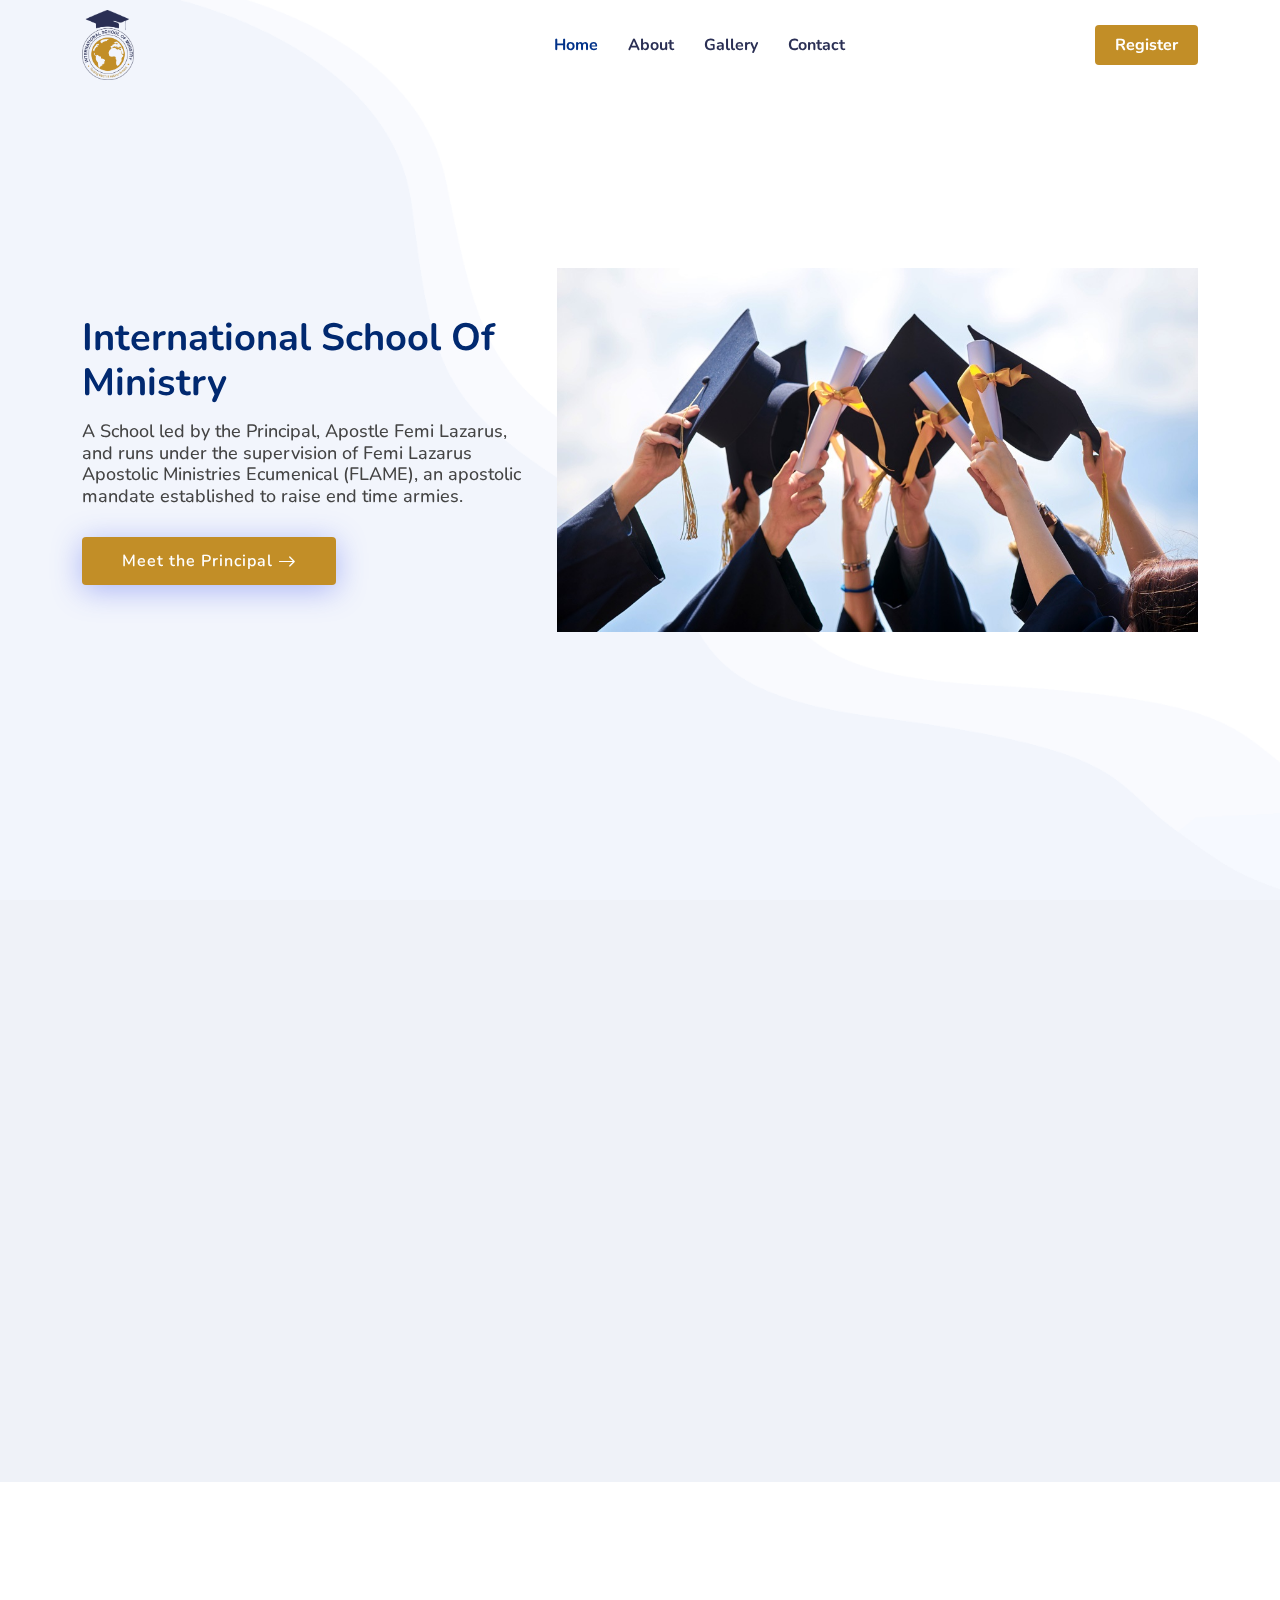
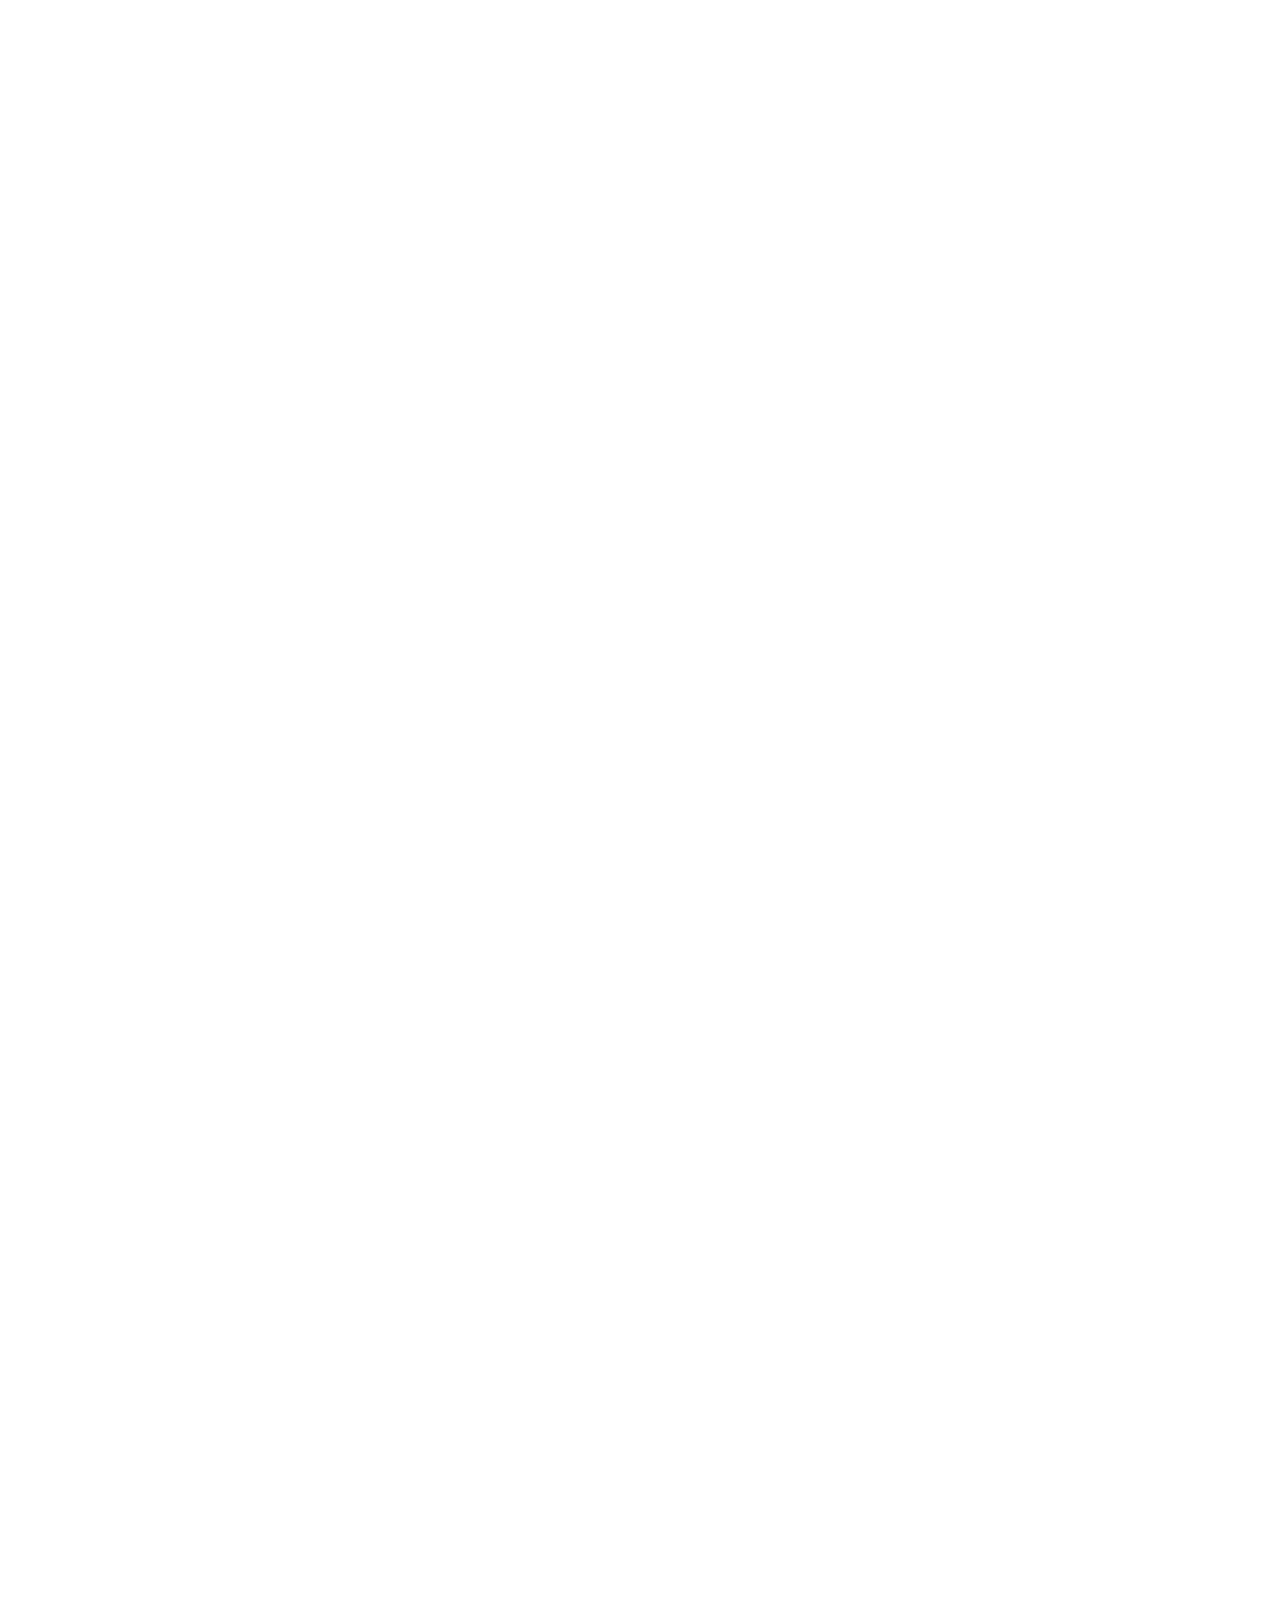
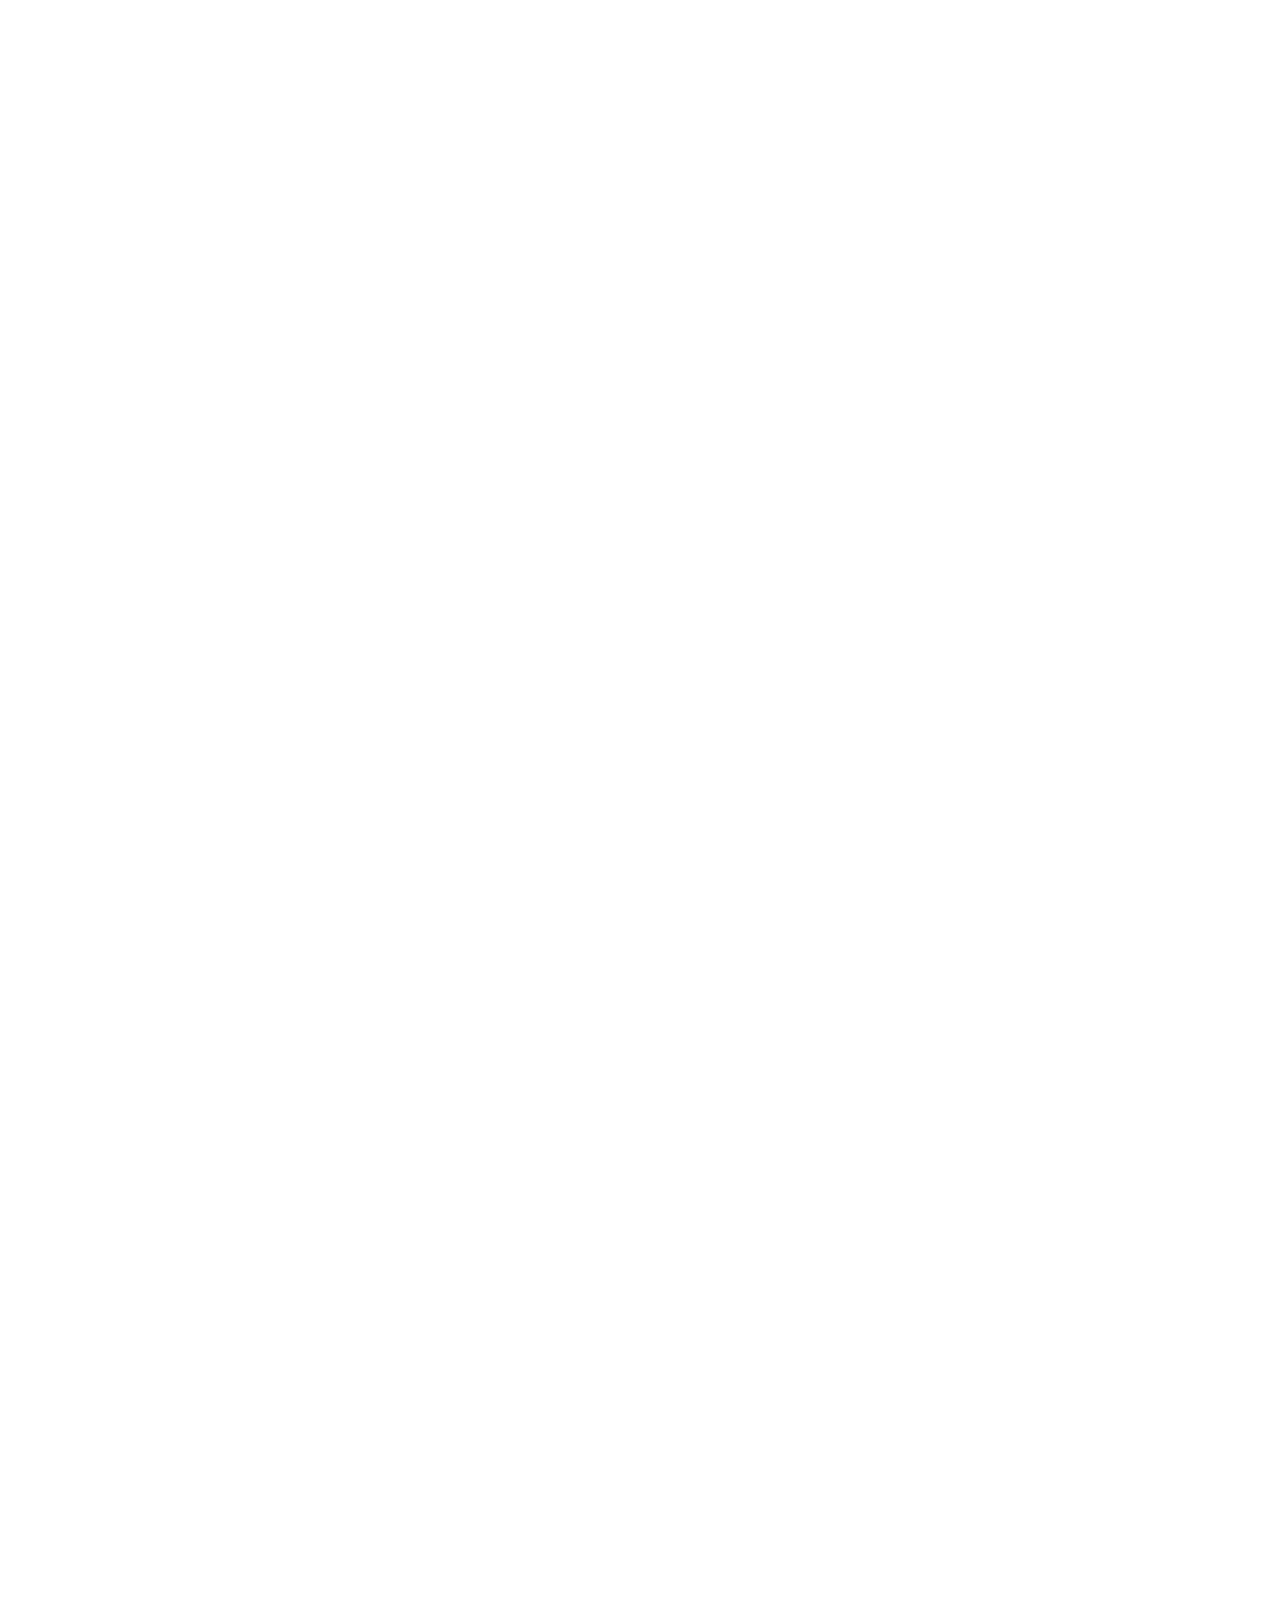
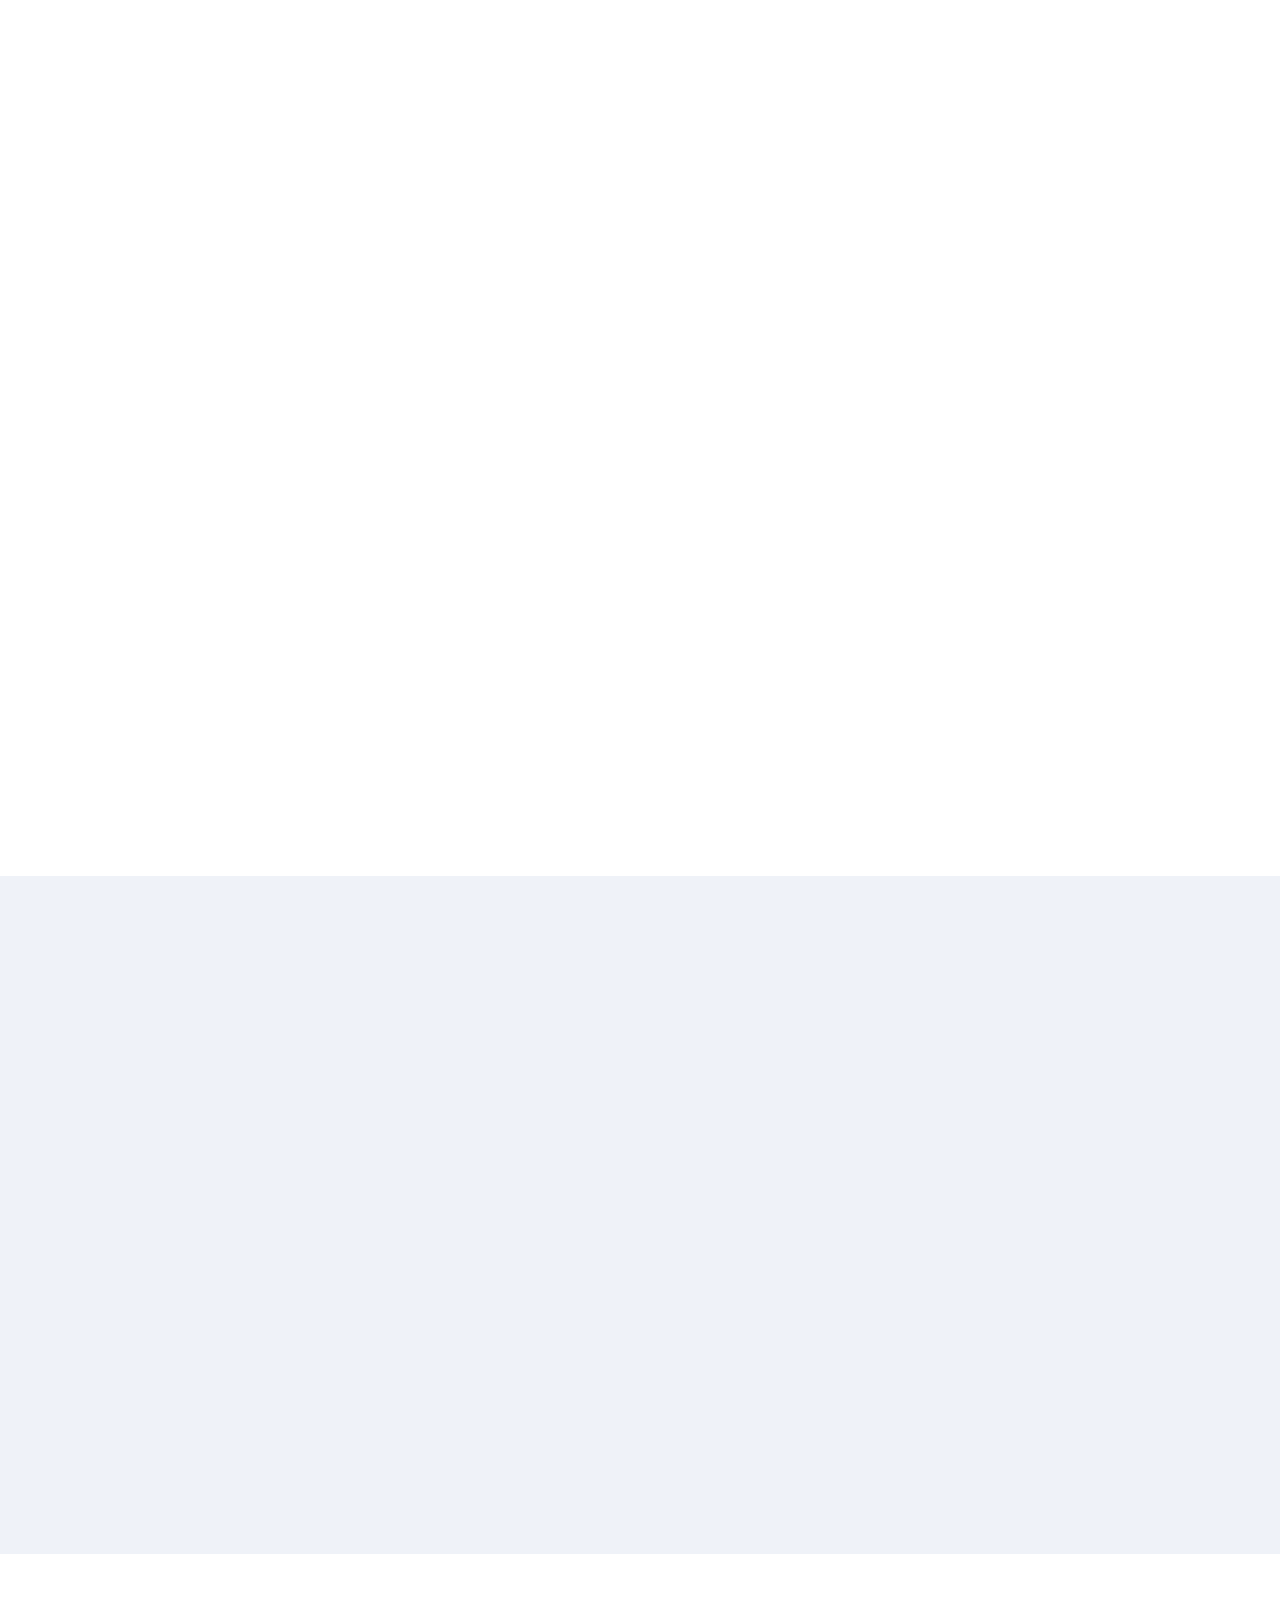
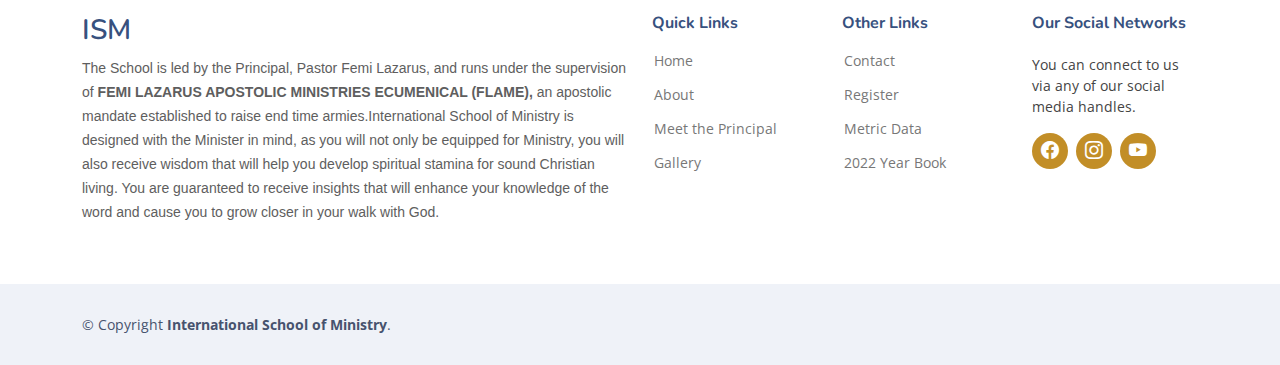
==== commit c7bc9d65: "code update" ====
--- a/index.html
+++ b/index.html
@@ -97,12 +97,12 @@
                 The School offers great flexibility for your schedule with the options of both online and on site
                 categories to choose from and admission is open to persons in all parts of the world.                
               </p>
-              <!-- <div class="text-center text-lg-start">
-                <a href="#" class="btn-read-more d-inline-flex align-items-center justify-content-center align-self-center">
-                  <span>Read More</span>
+              <div class="text-center text-lg-start">
+                <a target="_blank" href="registration.php" class="btn-read-more d-inline-flex align-items-center justify-content-center align-self-center">
+                  <span>Register Now</span>
                   <i class="bi bi-arrow-right"></i>
                 </a>
-              </div> -->
+              </div>
             </div>
           </div>
 
@@ -794,7 +794,7 @@
             <h4>Other Links</h4>
             <ul>
               <li><i class="bx bx-chevron-right"></i> <a href="#contact">Contact</a></li>
-              <li><i class="bx bx-chevron-right"></i> <a href="registration.html">Register</a></li>
+              <li><i class="bx bx-chevron-right"></i> <a target="_blank" href="registration.php">Register</a></li>
               <li><i class="bx bx-chevron-right"></i> <a href="#counts">Metric Data</a></li>
               <li><i class="bx bx-chevron-right"></i> <a target ="_blank" href="https://drive.google.com/file/d/1NcQSCMh7SDgX4u7A-TbYn2UqiaGBMiKZ/view?usp=share_link">2022 Year Book</a></li>
             </ul>
--- a/assets/css/style.css
+++ b/assets/css/style.css
@@ -582,7 +582,7 @@
   border-radius: 4px;
   transition: 0.5s;
   color: #fff;
-  background: #4154f1;
+  background: #c28e27;;
   box-shadow: 0px 5px 25px rgba(65, 84, 241, 0.3);
 }
 
